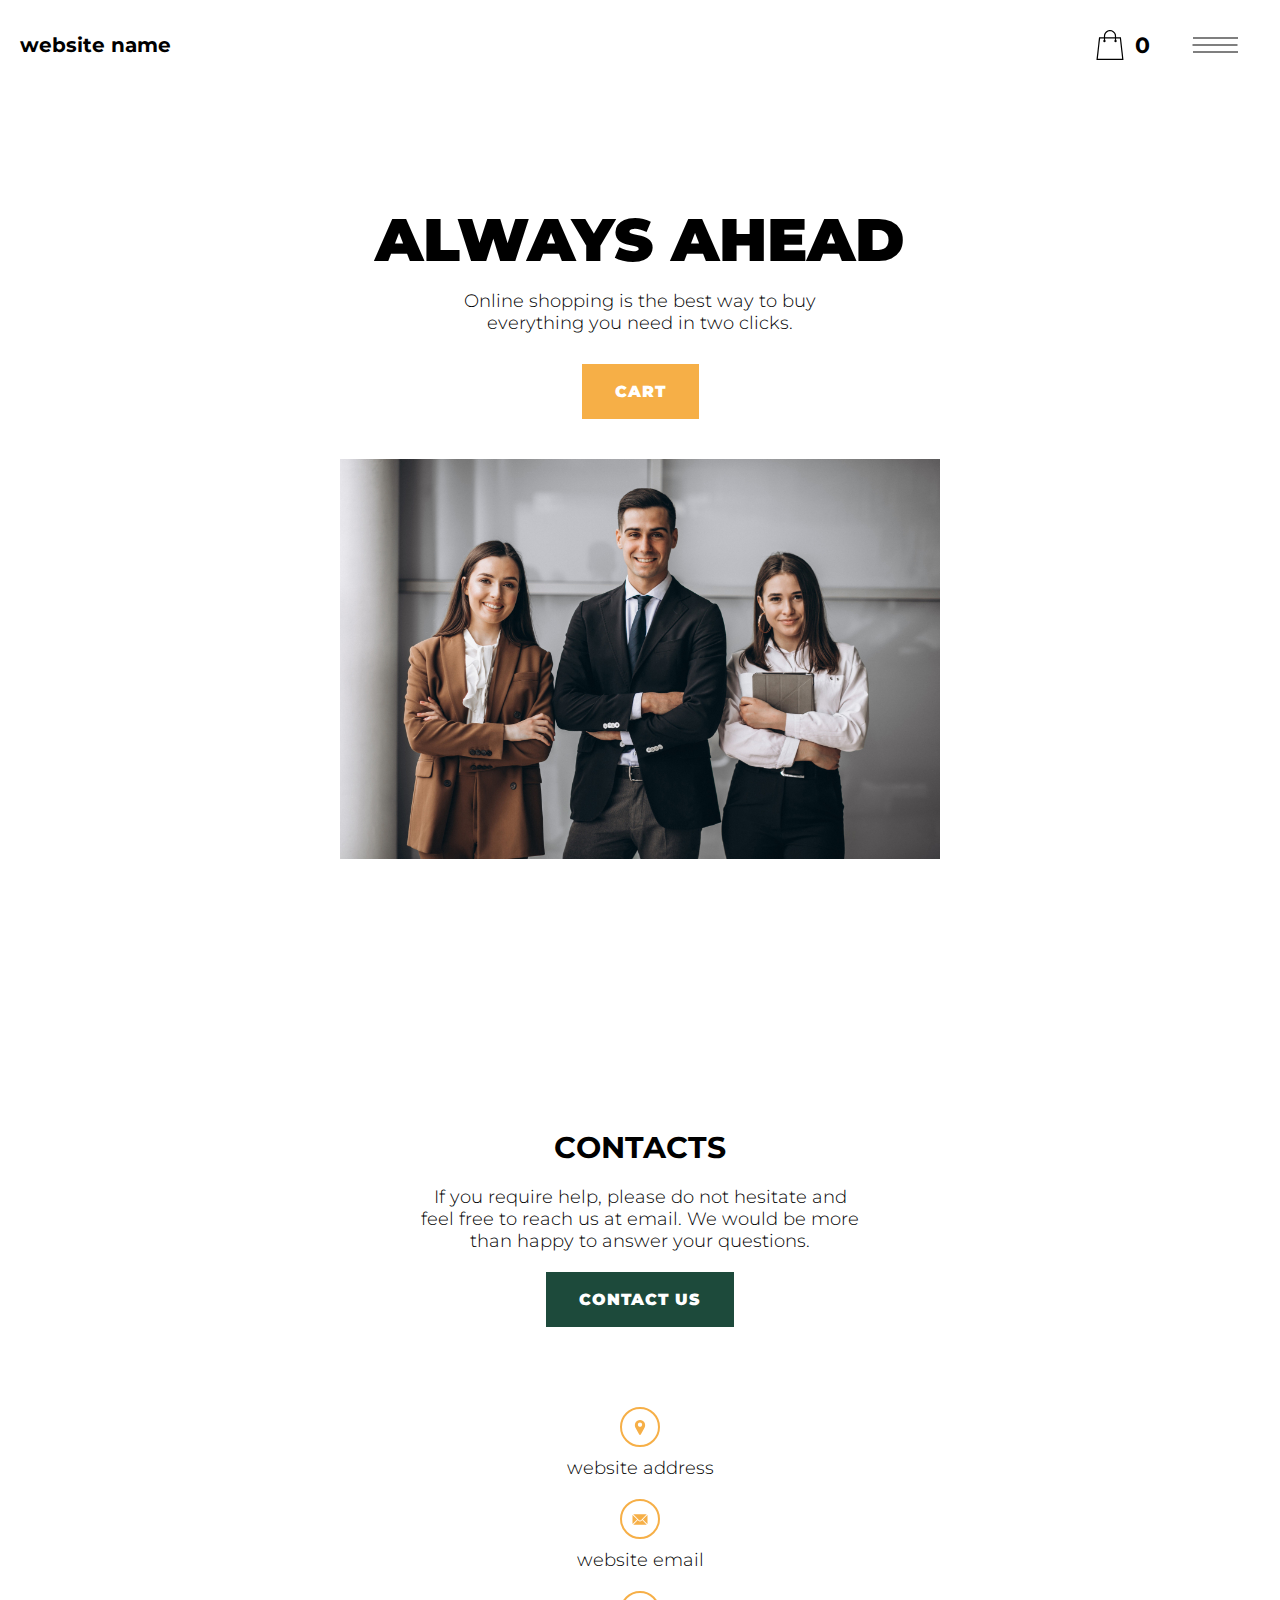
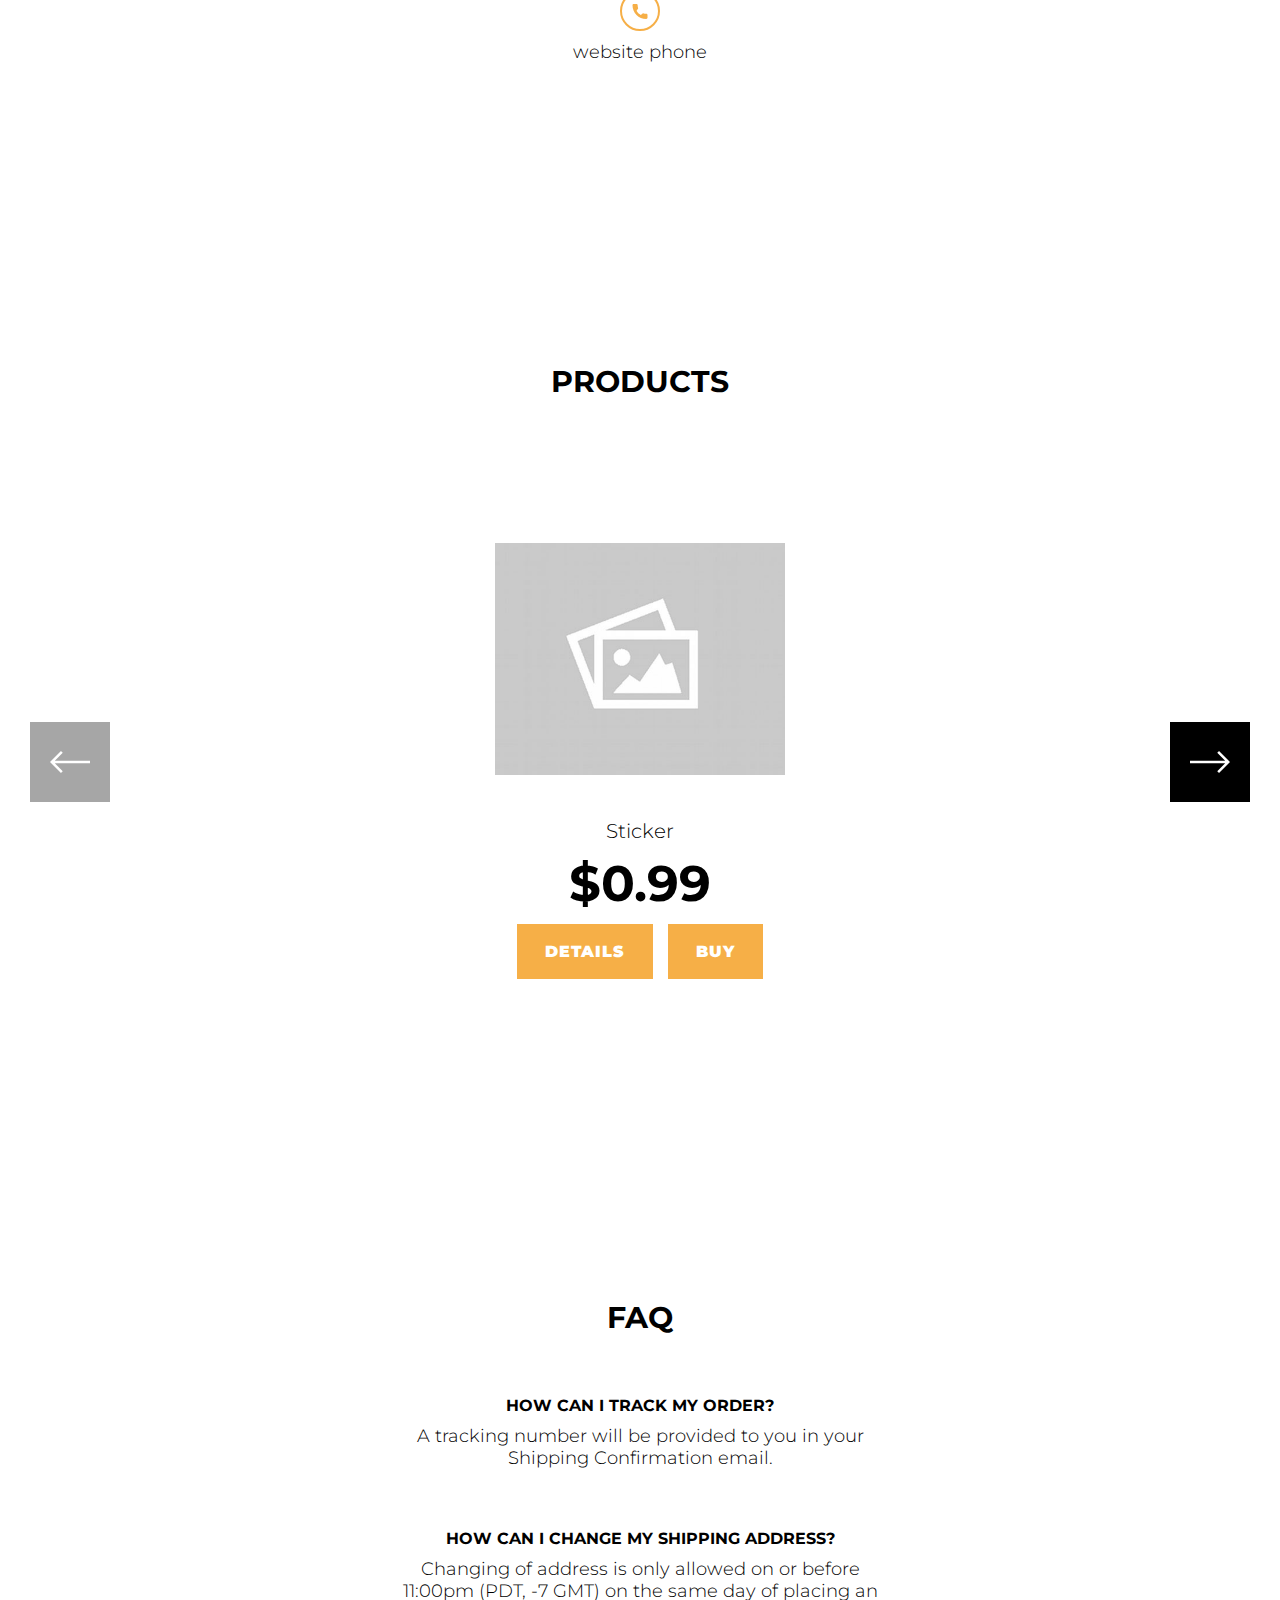
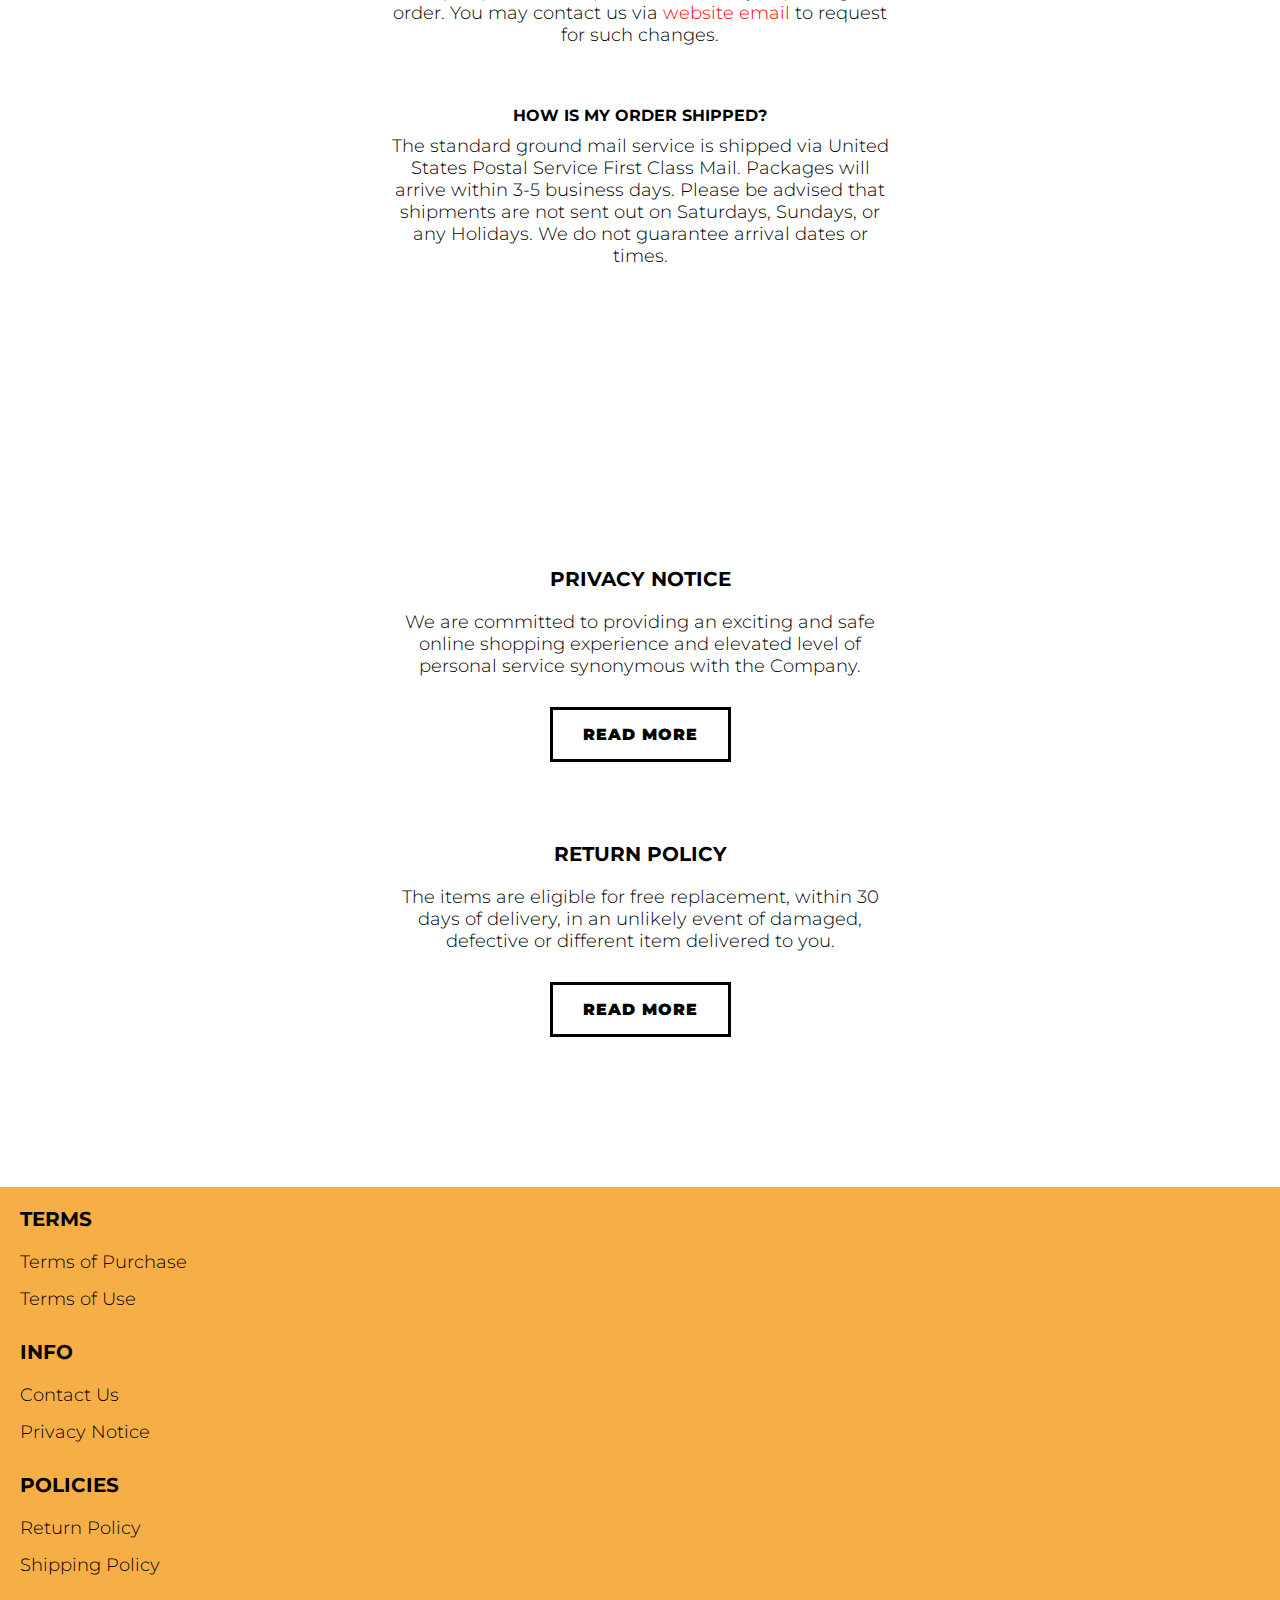
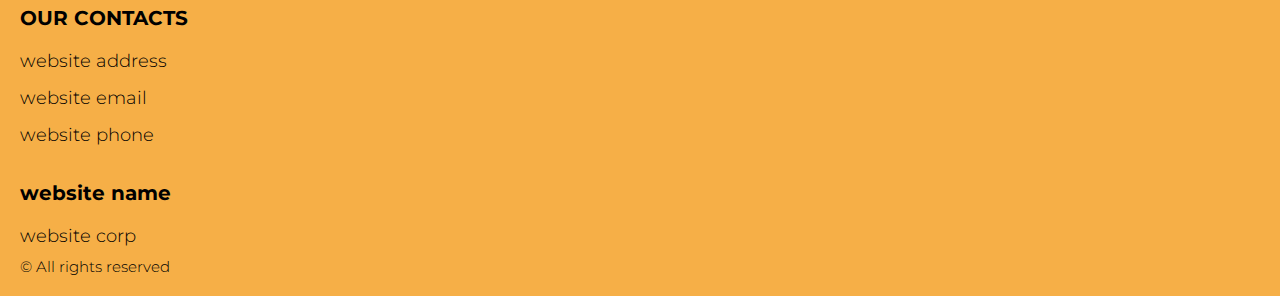
==== index.html @ 493b2847 "+" ====
<!DOCTYPE html>
<html lang="en">

<head>
  <meta charset="UTF-8" />
  <meta http-equiv="X-UA-Compatible" content="IE=edge" />
  <meta name="viewport" content="width=device-width, initial-scale=1.0" />
  <link rel="stylesheet" href="./css/style.css" />
  <title>Shop</title>


</head>

<body>


  <div class="wrapper">


    <div class="error__overlay js_error__overlay">
      <div class="error">
        <span class="text bold error__text error__title">ERROR:</span>
        <p class="text error__text">You cannot add more than $500 worth of items to your cart.</p>
        <p class="text error__text">The selected item will not be added.</p>
        <button class="text error__btn js_error__btn">close</button>
      </div>
    </div>

    <main class="main">

      <div class="hero__wrapper-main">

      
        <div class="header__wrapper">
          <div class="container">
         
         
            <header class="header">
             
               
                <div class="header__top">
                  <div class="header__top-box">
               
                  <a href="./index.html" class="header__logo logo js_website-name"></a>
                  </div>
                  <div class="header-block">
                    <div class="header__top-box">
                      <a href="./shop.html" class="cart__span-box">
                       
                        <svg version="1.0" xmlns="http://www.w3.org/2000/svg"
                        width="884.000000pt" height="980.000000pt" viewBox="0 0 884.000000 980.000000"
                        preserveAspectRatio="xMidYMid meet">
                       
                       <g transform="translate(0.000000,980.000000) scale(0.100000,-0.100000)"
                        stroke="none">
                       <path d="M4190 9785 c-397 -49 -766 -214 -1078 -479 -198 -169 -378 -403 -492
                       -640 -142 -295 -175 -460 -186 -931 -2 -126 -7 -254 -10 -282 l-5 -53 -784 0
                       c-431 0 -786 -4 -789 -8 -7 -11 -57 -438 -256 -2182 -403 -3524 -580 -5101
                       -580 -5162 l0 -48 4410 0 4410 0 0 46 c0 53 -25 278 -250 2264 -404 3559 -578
                       5068 -586 5082 -3 4 -358 8 -789 8 l-784 0 -5 53 c-3 28 -8 164 -11 301 -8
                       366 -25 491 -96 700 -298 870 -1211 1443 -2119 1331z m555 -419 c203 -46 435
                       -147 597 -262 109 -78 297 -267 375 -377 70 -100 168 -287 207 -395 71 -198
                       96 -386 96 -709 l0 -223 -1600 0 -1600 0 0 219 c0 228 11 374 36 501 39 191
                       146 435 267 607 77 109 266 299 372 375 197 139 461 247 680 278 97 14 489 4
                       570 -14z m-2315 -2595 l0 -219 -54 -40 c-105 -80 -151 -185 -144 -331 6 -113
                       44 -197 122 -269 90 -81 132 -97 261 -97 98 0 116 3 167 27 76 35 153 109 192
                       183 30 57 31 65 31 175 0 106 -2 119 -28 170 -16 30 -57 84 -93 120 l-64 66 0
                       217 0 217 1600 0 1600 0 0 -217 0 -217 -64 -66 c-36 -36 -77 -90 -93 -120 -26
                       -51 -28 -64 -28 -170 0 -110 1 -118 31 -175 39 -74 116 -148 192 -183 51 -24
                       69 -27 167 -27 129 0 171 16 261 97 78 72 116 156 122 269 7 145 -38 248 -144
                       332 l-54 42 0 217 0 218 615 0 c338 0 615 -3 615 -7 0 -5 5 -37 10 -73 18
                       -125 261 -2247 520 -4540 197 -1744 221 -1961 215 -1971 -8 -12 -7922 -12
                       -7929 0 -7 10 30 344 224 2061 291 2568 505 4432 516 4498 l6 32 614 0 614 0
                       0 -219z"/>
                       </g>
                       </svg>
                          <span class="cart__span js_cart__span"></span>
                      </a>
                      <button class="header__btn js_menu-btn">
                        <span></span>
                      </button>
                   
                  
                     </div>
        
                      <nav class="nav js_menu">
                      
                      
                        <ul class="nav__list">
                          <li class="nav__item">
                            <p class="nav__title">
                              Terms
                              <ul class="nav__sub-list">
                                <li class="nav__sub-item">
                                  <a href="./purchase.html" class="nav__link">Terms of Purchase</a>
                                </li>
                                <li class="nav__sub-item">
                                  <a href="./use.html" class="nav__link">Terms of Use</a>
                                </li>
                              </ul>
                            </p>
                          </li>
                          <li class="nav__item">
                            <p class="nav__title">
                              Info
                              <ul class="nav__sub-list">
                                <li class="nav__sub-item">
                                  <a href="./contacts.html" class="nav__link">Contact Us</a>
                                </li>
                                <li class="nav__sub-item">
                                  <a href="./privacy.html" class="nav__link">Privacy Notice</a>
                                </li>
                              </ul>
                            </p>
                          </li>
                          <li class="nav__item">
                            <p class="nav__title">
                              Policies
                              <ul class="nav__sub-list">
                                <li class="nav__sub-item">
                                  <a href="./return.html" class="nav__link">Return Policy</a>
                                </li>
                                <li class="nav__sub-item">
                                  <a href="./shipping.html" class="nav__link">Shipping Policy</a>
                                </li>
                              </ul>
                            </p>
                          </li>
                        </ul>
                      </nav>
                  </div>
     
              
              </div>
            </header>
         
          </div>
        </div>

        <div class="hero__wrapper">
          <div class="container">
            <section class="hero">
              <div class="hero__block">
                <h1 class="title">Always ahead</h1>
                <div class="hero__box">
                  <a href="./shop.html" class="btn">cart</a>
                  <p class="text">Online shopping is the best way to buy everything you need in two clicks.</p>
                </div>
              </div>
              <div class="hero__bottom">
                <img src="./img/bg4.jpeg" alt="" class="hero__img">
                <ul class="hero__list">
                  <li class="hero__item"></li>
                  <li class="hero__item"></li>
                  <li class="hero__item"></li>
                  <li class="hero__item"></li>
                  <li class="hero__item"></li>
                  <li class="hero__item"></li>
                </ul>
              </div>
            </section>
          </div>

        </div>
      </div>



      <div class="contacts__wrapper">
        <div class="container">
          <section class="contacts">
              <div class="contacts__box">
                <h3 class="sub-title  relative-title">Contacts</h3>
                <p class="text text--mb">If you require help, please do not hesitate and feel free to reach us at email.
                  We would be more than happy to answer your questions.</p>
                  <a href="./contacts.html" class="btn">Contact us</a>
                </div>
              <ul class="contacts__list">
                <li class="contacts__item">
                  <div class="contacts__svg-box">
                    <svg class="contacts__svg" enable-background="new 0 0 512 512" viewBox="0 0 512 512" xmlns="http://www.w3.org/2000/svg"><g><path d="m407.579 87.677c-31.073-53.624-86.265-86.385-147.64-87.637-2.62-.054-5.257-.054-7.878 0-61.374 1.252-116.566 34.013-147.64 87.637-31.762 54.812-32.631 120.652-2.325 176.123l126.963 232.387c.057.103.114.206.173.308 5.586 9.709 15.593 15.505 26.77 15.505 11.176 0 21.183-5.797 26.768-15.505.059-.102.116-.205.173-.308l126.963-232.387c30.304-55.471 29.435-121.311-2.327-176.123zm-151.579 144.323c-39.701 0-72-32.299-72-72s32.299-72 72-72 72 32.299 72 72-32.298 72-72 72z"/></g></svg>
                  </div> 
                  <span class="text js_website-address">website address</span>
                </li>
                <li class="contacts__item contacts__item-link">
                  <div class="contacts__svg-box">
                    <svg class="contacts__svg" xmlns="http://www.w3.org/2000/svg" xmlns:xlink="http://www.w3.org/1999/xlink" x="0px" y="0px"
                    	 viewBox="0 0 512 512" style="enable-background:new 0 0 512 512;" xml:space="preserve">
                    <g><g>
                    		<path d="M507.49,101.721L352.211,256L507.49,410.279c2.807-5.867,4.51-12.353,4.51-19.279V121
                    			C512,114.073,510.297,107.588,507.49,101.721z"/>
                    </g></g>
                    <g><g>
                    		<path d="M467,76H45c-6.927,0-13.412,1.703-19.279,4.51l198.463,197.463c17.548,17.548,46.084,17.548,63.632,0L486.279,80.51
                    			C480.412,77.703,473.927,76,467,76z"/>
                    </g></g>
                    <g><g>
                    		<path d="M4.51,101.721C1.703,107.588,0,114.073,0,121v270c0,6.927,1.703,13.413,4.51,19.279L159.789,256L4.51,101.721z"/>
                    </g></g>
                    <g><g>
                    		<path d="M331,277.211l-21.973,21.973c-29.239,29.239-76.816,29.239-106.055,0L181,277.211L25.721,431.49
                    			C31.588,434.297,38.073,436,45,436h422c6.927,0,13.412-1.703,19.279-4.51L331,277.211z"/>
                    </g></g>
                    </svg>
                  </div>
                  <a href="mailto:website email" class="text js_website-email">website email</a>
                </li>
                <li class="contacts__item contacts__item-link">
                  <div class="contacts__svg-box">
                    <svg class="contacts__svg" xmlns="http://www.w3.org/2000/svg" xmlns:xlink="http://www.w3.org/1999/xlink" x="0px" y="0px"
                    	 viewBox="0 0 384 384" style="enable-background:new 0 0 384 384;" xml:space="preserve">
                    <g><g>
                    		<path d="M353.188,252.052c-23.51,0-46.594-3.677-68.469-10.906c-10.719-3.656-23.896-0.302-30.438,6.417l-43.177,32.594
                    			c-50.073-26.729-80.917-57.563-107.281-107.26l31.635-42.052c8.219-8.208,11.167-20.198,7.635-31.448
                    			c-7.26-21.99-10.948-45.063-10.948-68.583C132.146,13.823,118.323,0,101.333,0H30.813C13.823,0,0,13.823,0,30.813
                    			C0,225.563,158.438,384,353.188,384c16.99,0,30.813-13.823,30.813-30.813v-70.323C384,265.875,370.177,252.052,353.188,252.052z"
                    			/>
                    </g></g>
                    </svg>
                  </div>
                  <a href="tel:website phone" class="text js_website-phone">website phone</a>
                </li>
              </ul>
            
          </section>
        </div>
      </div>



      <div class="products__wrapper hero-products">
        <div class="container">
          <section class="products">
            <div class="products__box">

              <h3 class="sub-title  products__title "><span>Products</span></h3>
              <div class="sub-title__box">
                <p class="text success-message js_success-message">Success! You have added <span
                    class="js_success-product-name"></span> to your shopping cart!</p>
              </div>
            </div>

            <div class="swiper__box">
              <div class="swiper mySwiper">
                <div class="swiper-wrapper js_products__list">
                </div>
                <div class="swiper-button-next">
                  <svg xmlns="http://www.w3.org/2000/svg" xmlns:xlink="http://www.w3.org/1999/xlink" x="0px" y="0px"
                    viewBox="0 0 476.213 476.213" style="enable-background:new 0 0 476.213 476.213;"
                    xml:space="preserve">
                    <polygon points="345.606,107.5 324.394,128.713 418.787,223.107 0,223.107 0,253.107 418.787,253.107 324.394,347.5 
                  345.606,368.713 476.213,238.106 "></polygon>
                  </svg>
                </div>
                <div class="swiper-button-prev">
                  <svg xmlns="http://www.w3.org/2000/svg" xmlns:xlink="http://www.w3.org/1999/xlink" x="0px" y="0px"
                    viewBox="0 0 476.213 476.213" style="enable-background:new 0 0 476.213 476.213;"
                    xml:space="preserve">
                    <polygon points="476.213,223.107 57.427,223.107 151.82,128.713 130.607,107.5 0,238.106 130.607,368.714 151.82,347.5 
                  57.427,253.107 476.213,253.107 "></polygon>
                  </svg>
                </div>
              </div>
            </div>

          </section>
        </div>
      </div>

      <div class="question__wrapper">
        <div class="container">
          <section class="question">
              <h3 class="sub-title">FAQ</h3>
                <div class="question__block">
                  <img src="./img/bg6.jpeg" alt="" class="question__img">
                  <ul class="question__list">
                    <li class="question__item">
                      <p class="question__sub-title">How can I track my order?</p>
                      <p class="text">A tracking number will be provided to you in your Shipping Confirmation email.</p>
                    </li>
                    <li class="question__item">
                      <p class="question__sub-title">How can I change my Shipping Address?</p>
                      <p class="text">Changing of address is only allowed on or before 11:00pm (PDT, -7 GMT) on the same day of placing an order. You may contact us via <a href="mailto:website email" class="link js_website-email">website email</a> to request for such changes.</p>
                    </li>
                    <li class="question__item">
                      <p class="question__sub-title">How is my order shipped?</p>
                      <p class="text">The standard ground mail service is shipped via United States Postal Service First Class Mail. Packages will arrive within 3-5 business days. Please be advised that shipments are not sent out on Saturdays, Sundays, or any Holidays. We do not guarantee arrival dates or times.</p>
                    </li>
                  </ul>
                </div>
          </section>
        </div>
      </div>

      <div class="policy__wrapper">
        <div class="container">
          <section class="policy">
            <div class="policy__box">
              <div class="policy__block policy__block--top">
                <ul class="policy__list">
                  <li></li>
                  <li></li>
                  <li></li>
                  <li></li>
                  <li></li>
                </ul>
                <h3 class="policy__sub-title">PRIVACY NOTICE</h3>
                <p class="text">We are committed to providing an exciting and safe online shopping experience and
                  elevated level of personal service synonymous with the Company.</p>
                <a href="./privacy.html" class="btn">read more</a>
                </div>
              <div class="policy__block policy__block--bottom">
                <ul class="policy__list">
                  <li></li>
                  <li></li>
                  <li></li>
                  <li></li>
                  <li></li>
                </ul>
                <h3 class="policy__sub-title">RETURN POLICY</h3>
                <p class="text">The items are eligible for free replacement, within 30 days of delivery, in an
                  unlikely event of damaged, defective or different item delivered to you.</p>
                <a href="./return.html" class="btn">read more</a>
              </div>
            </div>
          </section>
        </div>
      </div>


    </main>

    <div class="footer__wrapper">
      <div class="container">
         <footer class="footer">
     
           <div class="footer__top">
             <div class="footer__top-block">
               <div class="footer__block">
                 <p class="footer__title">Terms</p>
                 <ul class="footer__list">
                   <li class="footer__item">
                     <a href="./purchase.html" class="footer__link">Terms of Purchase</a>
                    </li>
                    <li class="footer__item">
                      <a href="./use.html" class="footer__link">Terms of Use</a>
                     </li>
                 </ul>
               </div>
               <div class="footer__block">
                 <p class="footer__title">Info</p>
                 <ul class="footer__list">
                   <li class="footer__item">
                     <a href="./contacts.html" class="footer__link">Contact Us</a>
                    </li>
                    <li class="footer__item">
                      <a href="./privacy.html" class="footer__link">Privacy Notice</a>
                     </li>
                
                 </ul>
               </div>
               <div class="footer__block">
                 <p class="footer__title">Policies</p>
                 <ul class="footer__list">
                   <li class="footer__item">
                     <a href="./return.html" class="footer__link">Return Policy</a>
                    </li>
                    <li class="footer__item">
                      <a href="./shipping.html" class="footer__link">Shipping Policy</a>
                     </li>
                 </ul>
               </div>
            
             </div>
           
           </div>
           <div class="footer__block--right">
             <p class="footer__title">Our Contacts</p>
             <ul class="footer__list">
               <li class="footer__item">
                 <span class="text text--mb js_website-address"></span>
                </li>
                <li class="footer__item">
                 <a href="" class="footer__link js_website-email"></a>
                 </li>
                 <li class="footer__item">
                   <a href="" class="footer__link js_website-phone"></a>
                 </li>
             </ul>
           </div>
           <div class="footer__bottom">
             <div class="footer__block--bottom">
               <a href="./index.html" class="footer__logo logo js_website-name"></a>
               <p class="text text--mb js_website-corp"></p>
               <span class="footer__span">© All rights reserved</span>
             </div>
           </div>
         </footer>
       </div>
     </div>

  </div>





  <script type="module" src="./js/cart.js"></script>
  <script type="module" src="./js/add-to-cart.js"></script>
  <script type="module" src="./js/on-load.js"></script>
  <script type="module" src="./js/website-data.js"></script>
  <script>
    const menuBtn = document.querySelector('.js_menu-btn');
    const menu = document.querySelector('.js_menu');
    menuBtn.addEventListener('click', () => {
      menuBtn.classList.toggle('active');
      menu.classList.toggle('open-menu');
      document.body.classList.toggle('open-menu');
    })
  </script>
  <script src="./js/swiper-bundle.min.js"></script>
  <script>
    document.addEventListener("DOMContentLoaded", function (event) {
      const swiper = new Swiper(".mySwiper", {
        slidesPerView: 1,
        spaceBetween: 30,
        navigation: {
          nextEl: ".swiper-button-next",
          prevEl: ".swiper-button-prev",
        },
        watchSlidesProgress: true,
        breakpoints: {
          1440: {
            slidesPerView: 4,
            spaceBetween: 5,
          }
        }

      });
    });
  </script>


</body>

</html>
---- css/style.css ----
@import './swiper-bundle.min.css';
@import './fonts.css';
@import './vars.css';
@import './utils.css';
@import './header.css';
@import './footer.css';
@import './hero.css';
@import './products.css';
@import './product.css';
@import './text-section.css';
@import './order.css';
@import './thank-you.css';
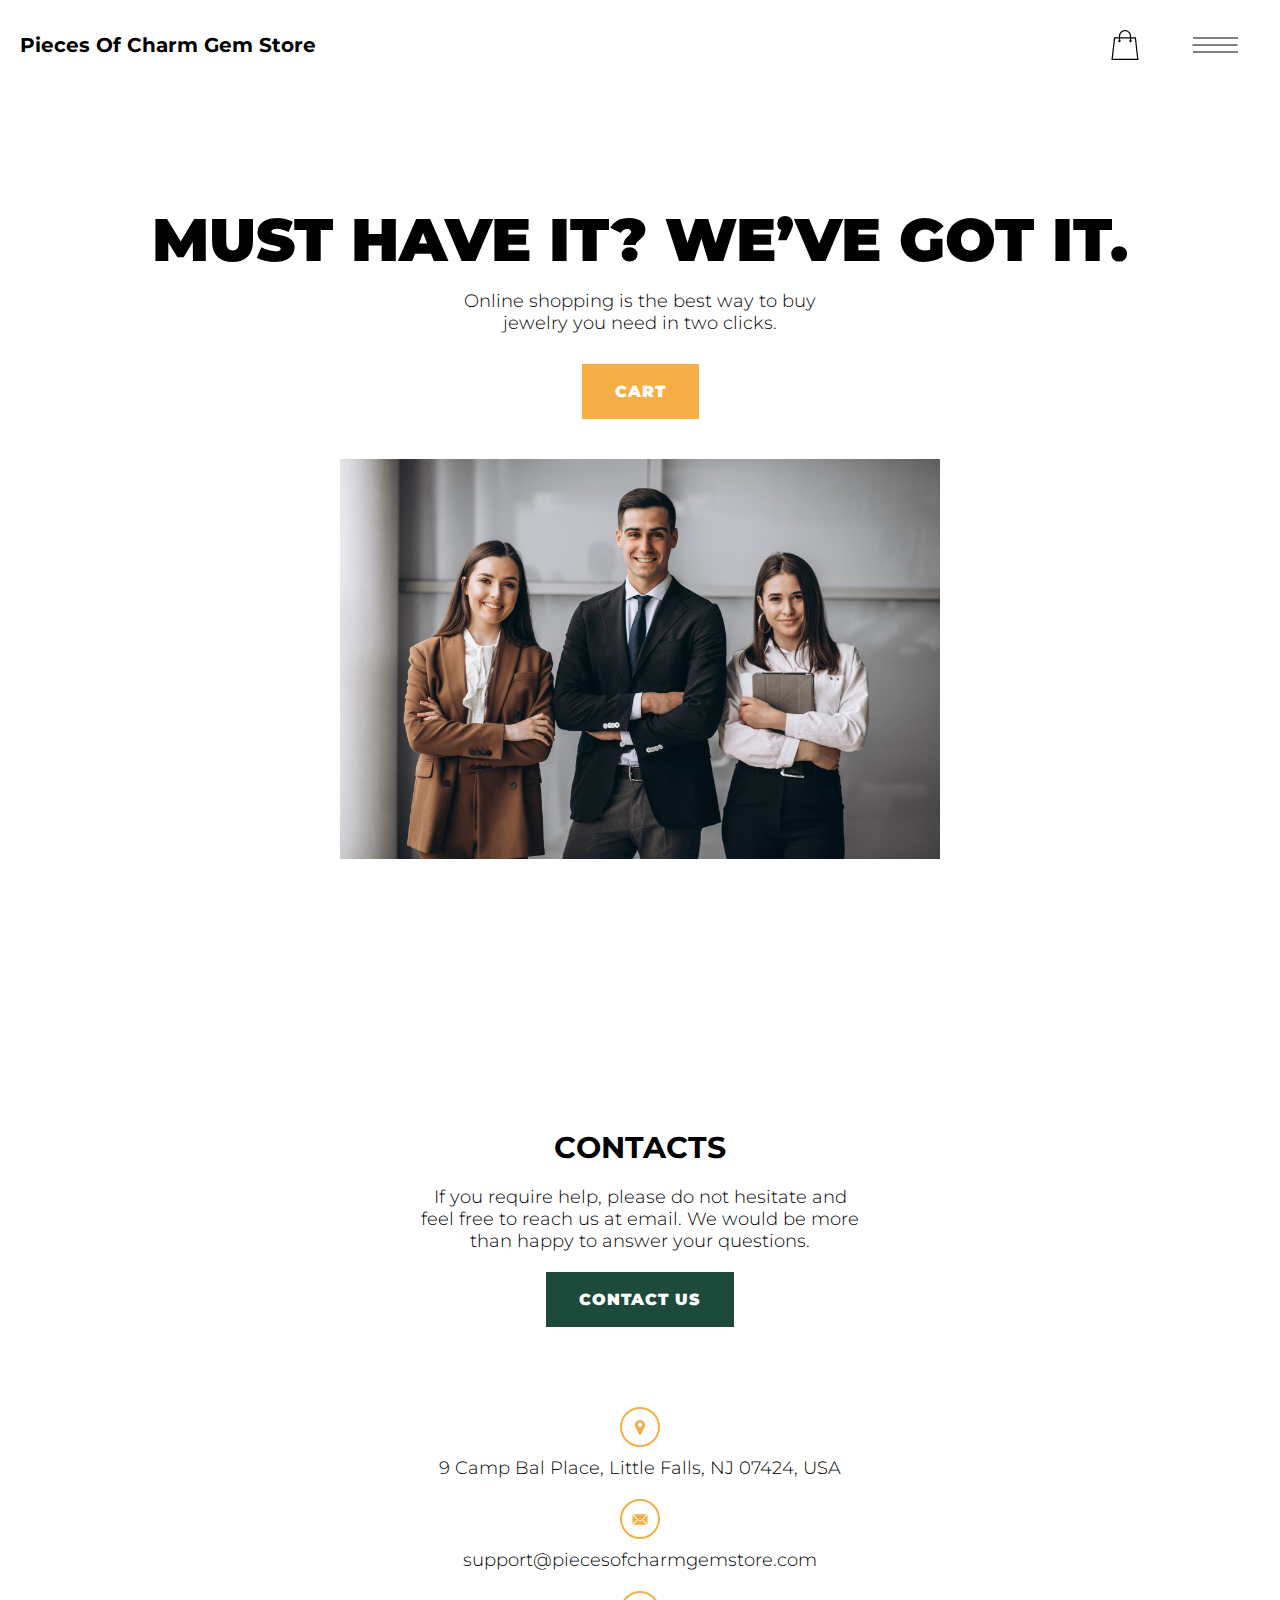
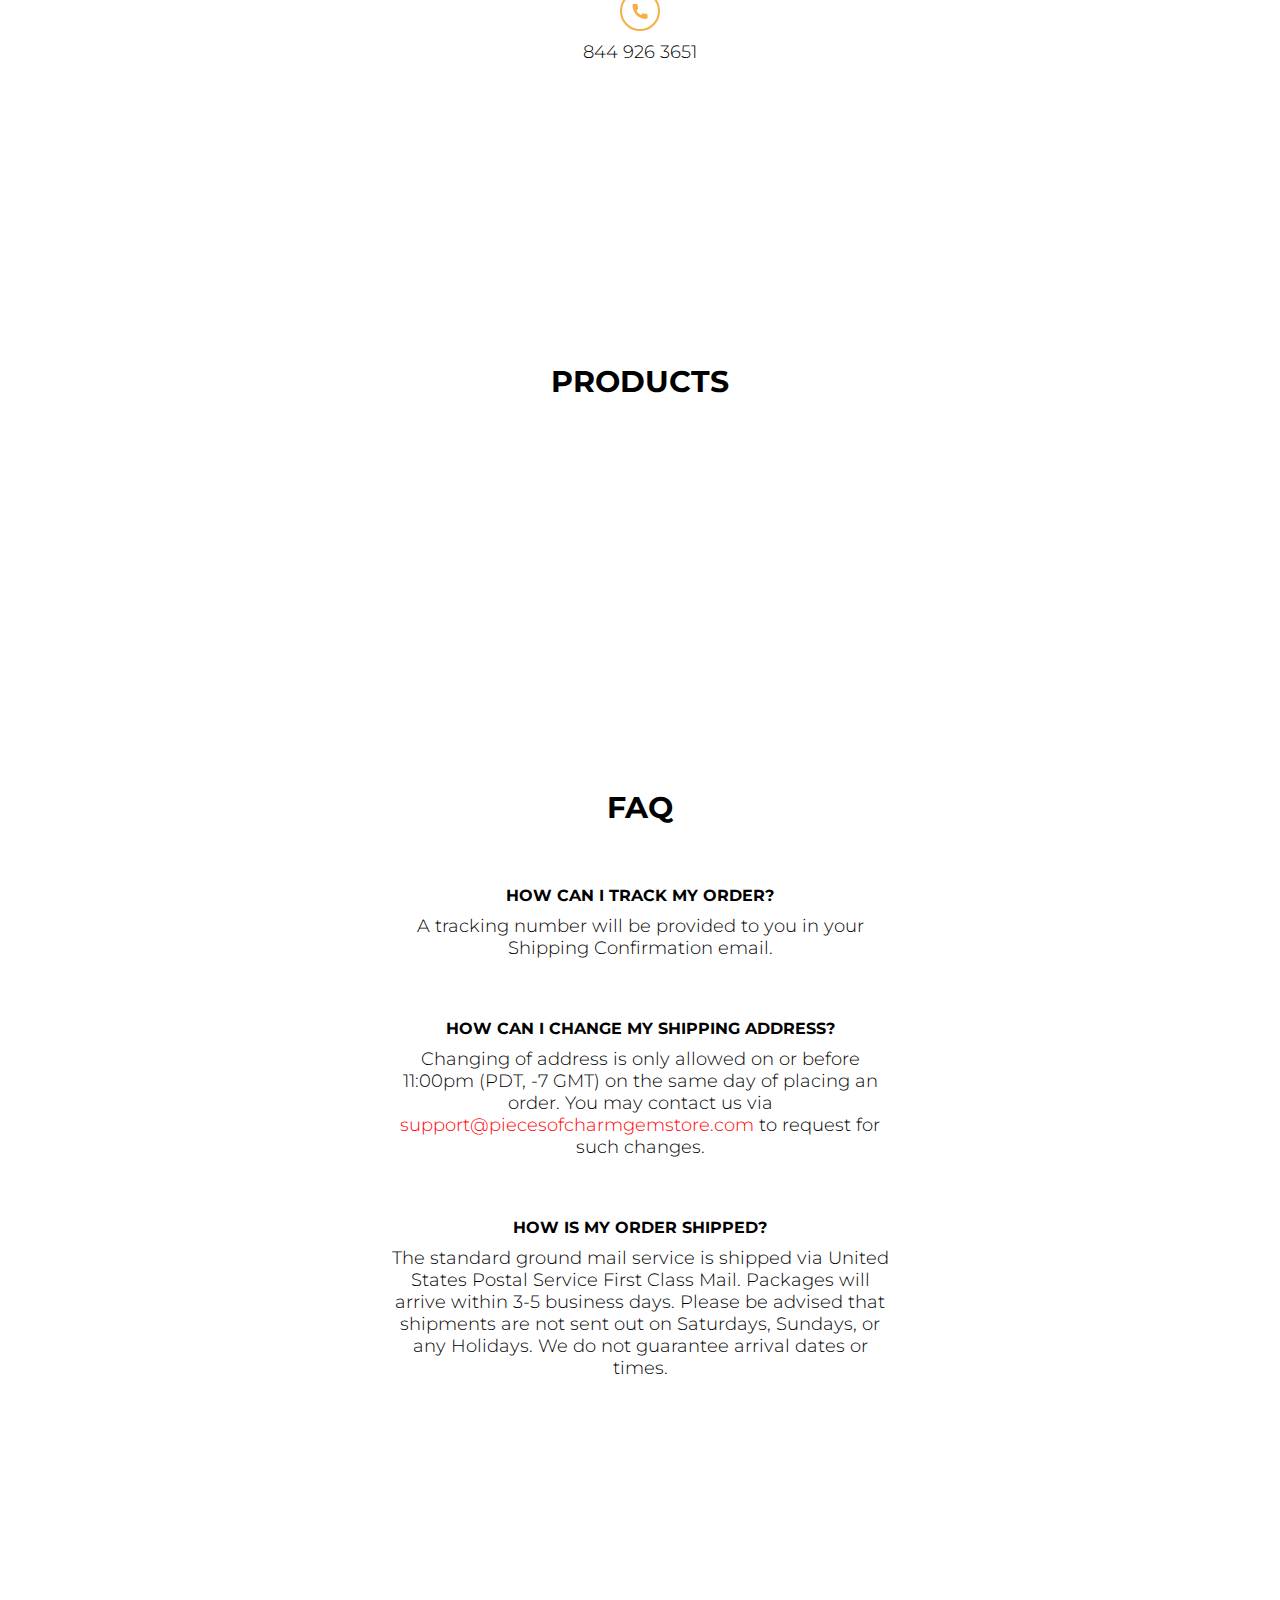
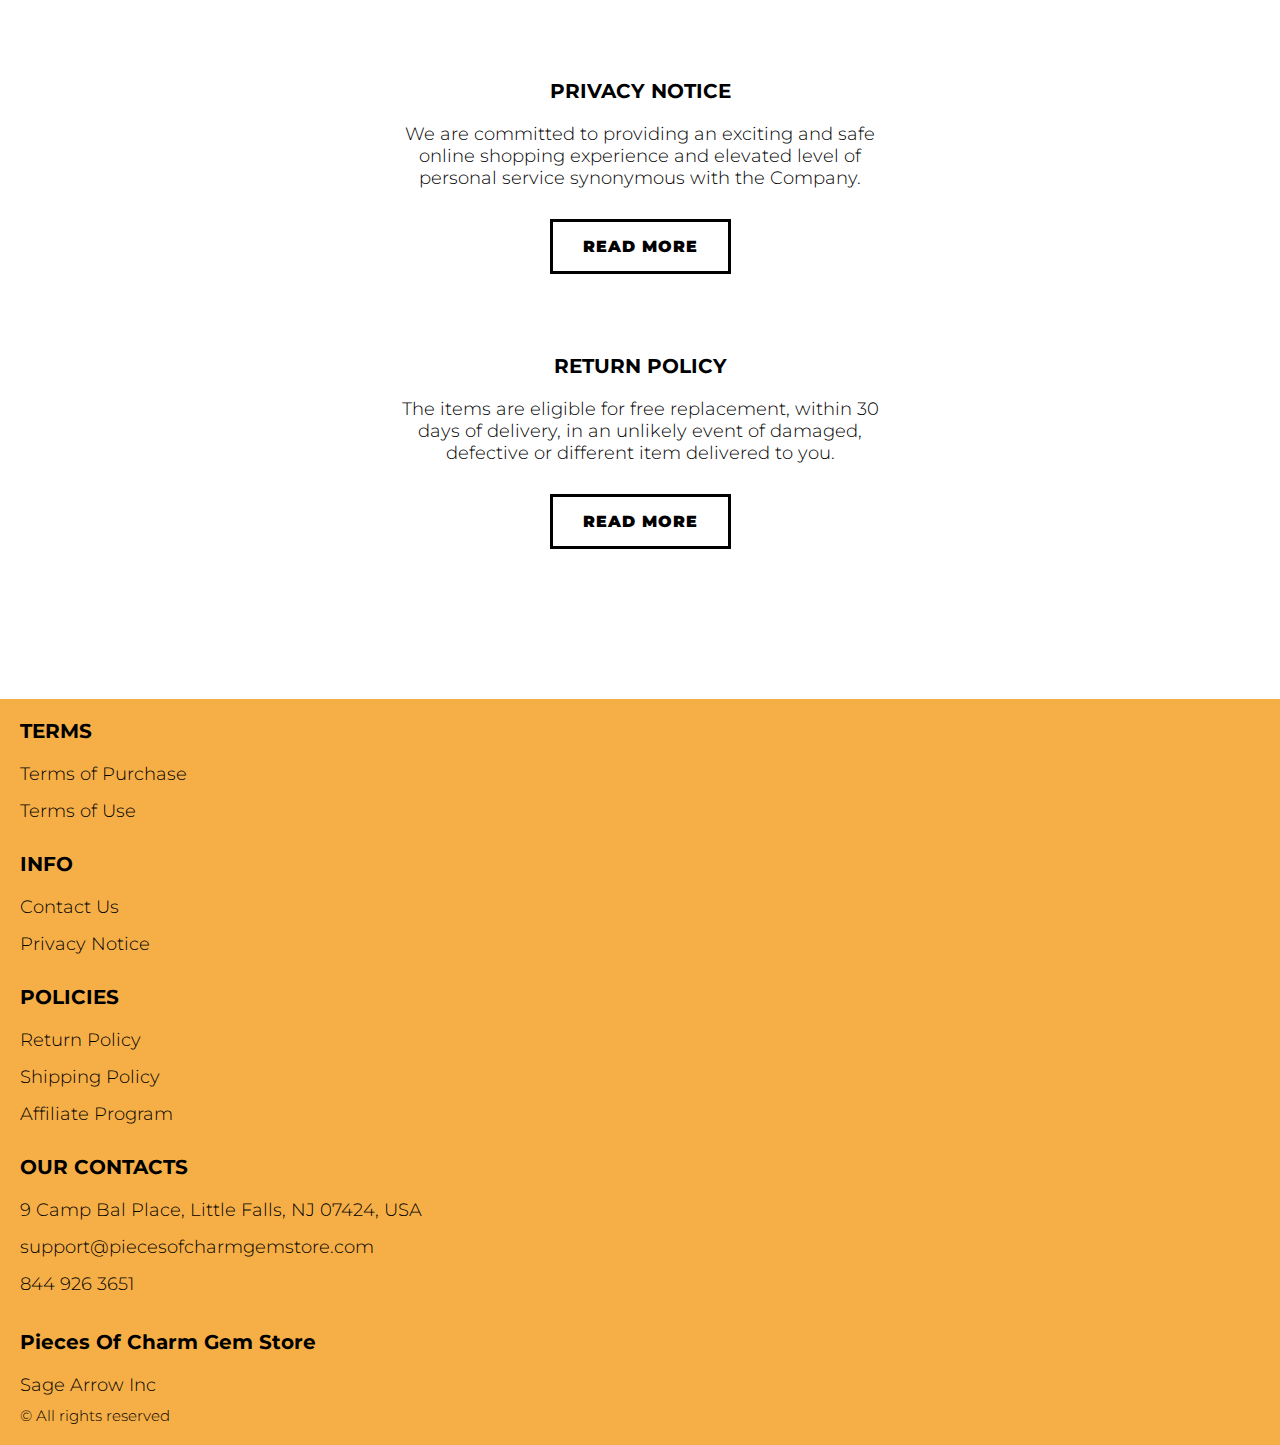
==== commit 5663a3c6: "+" ====
--- a/index.html
+++ b/index.html
@@ -141,10 +141,10 @@
           <div class="container">
             <section class="hero">
               <div class="hero__block">
-                <h1 class="title">Always ahead</h1>
+                <h1 class="title js_main-title"></h1>
                 <div class="hero__box">
                   <a href="./shop.html" class="btn">cart</a>
-                  <p class="text">Online shopping is the best way to buy everything you need in two clicks.</p>
+                  <p class="text js_sub-title"></p>
                 </div>
               </div>
               <div class="hero__bottom">
@@ -368,6 +368,9 @@
                     <li class="footer__item">
                       <a href="./shipping.html" class="footer__link">Shipping Policy</a>
                      </li>
+                     <li class="footer__item">
+                      <a href="./affiliate-program.html" class="footer__link">Affiliate Program</a>
+                     </li>
                  </ul>
                </div>
             
@@ -404,7 +407,7 @@
 
 
 
-
+  <script type='text/javascript' src='https://thebestproductmanager.com/products/prices-nxg-object'></script>
   <script type="module" src="./js/cart.js"></script>
   <script type="module" src="./js/add-to-cart.js"></script>
   <script type="module" src="./js/on-load.js"></script>
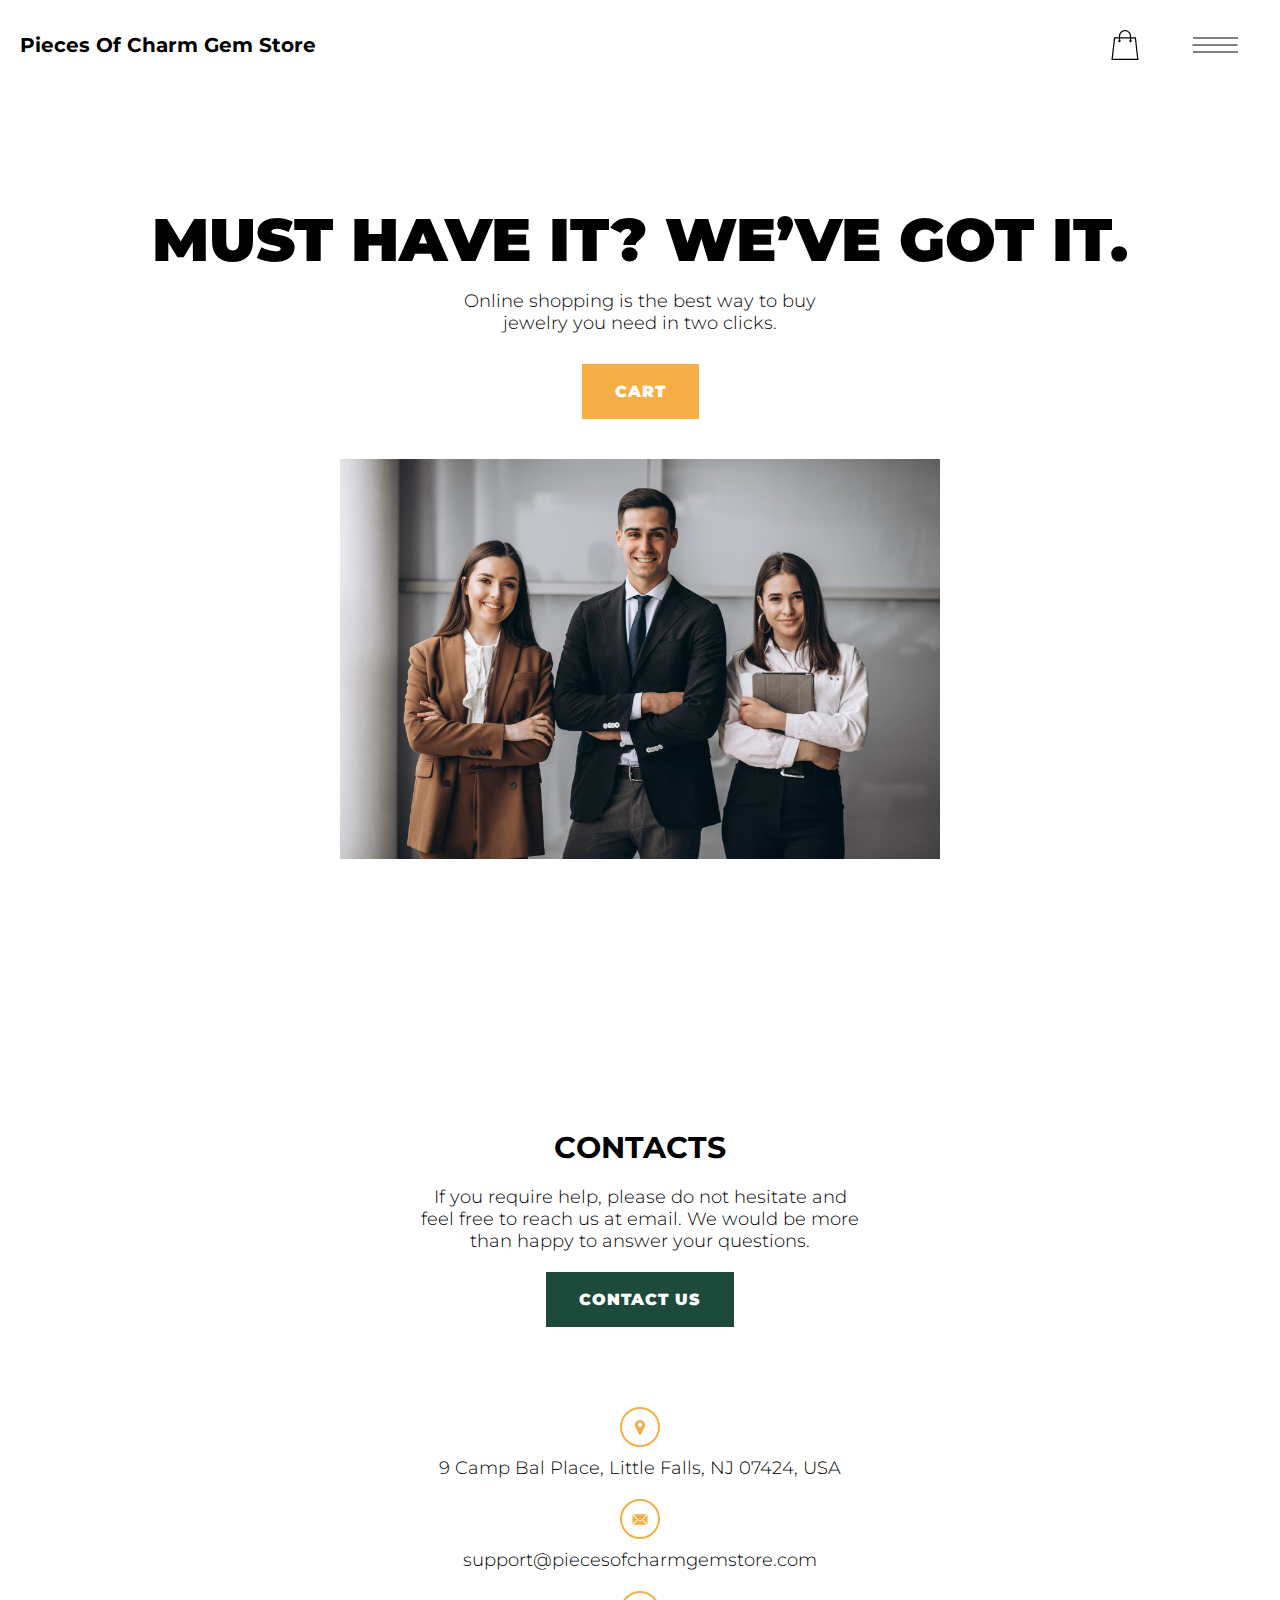
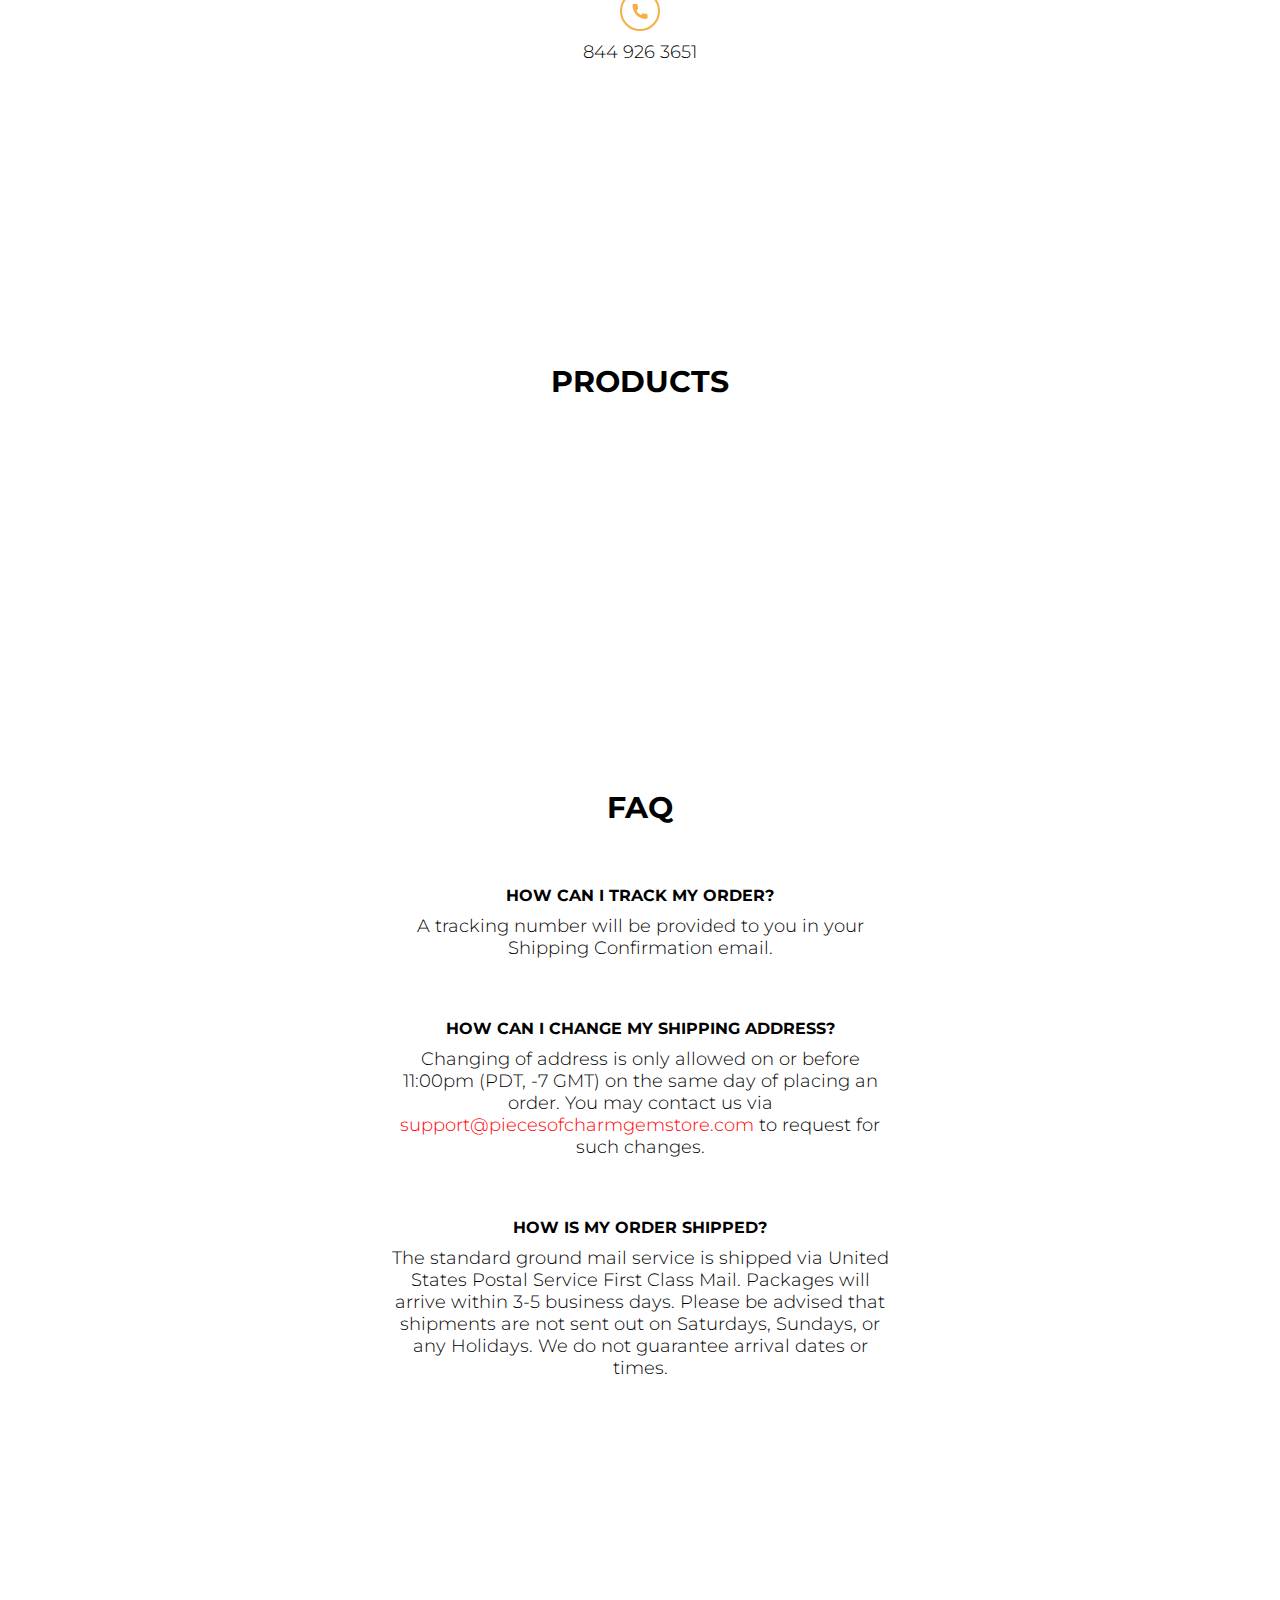
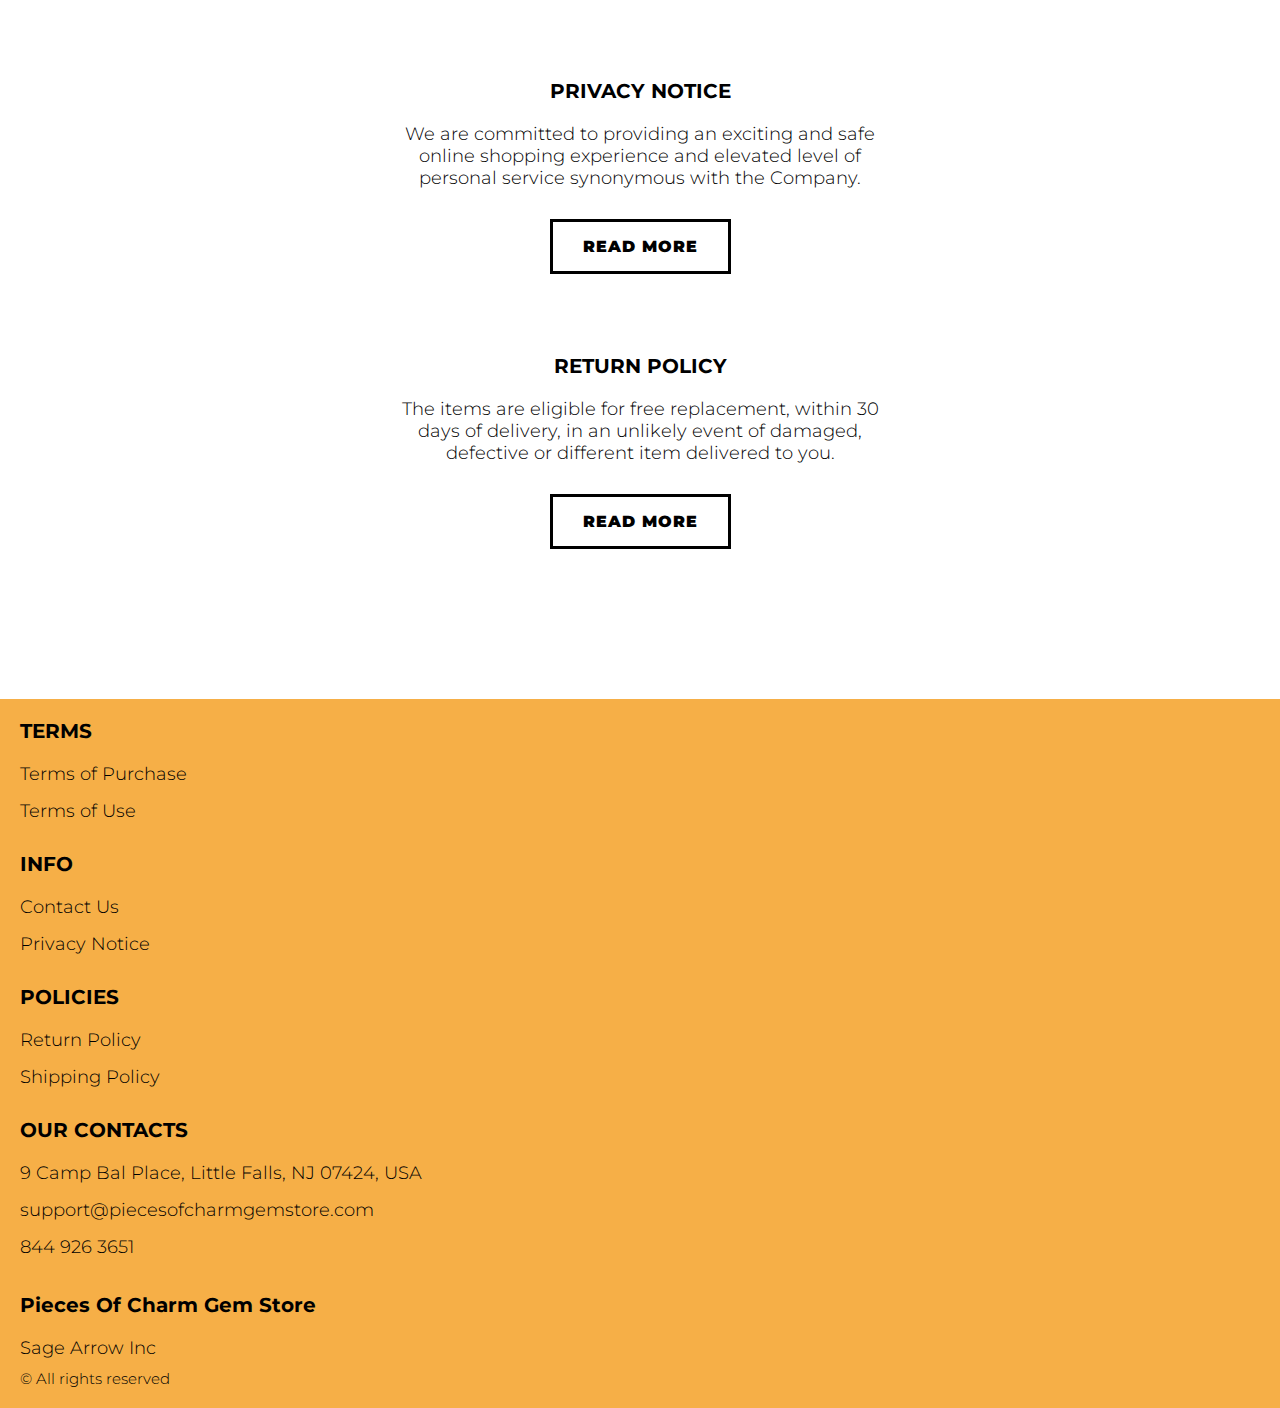
==== commit f3224b70: "remove affiliate-program" ====
--- a/index.html
+++ b/index.html
@@ -368,9 +368,7 @@
                     <li class="footer__item">
                       <a href="./shipping.html" class="footer__link">Shipping Policy</a>
                      </li>
-                     <li class="footer__item">
-                      <a href="./affiliate-program.html" class="footer__link">Affiliate Program</a>
-                     </li>
+                
                  </ul>
                </div>
             
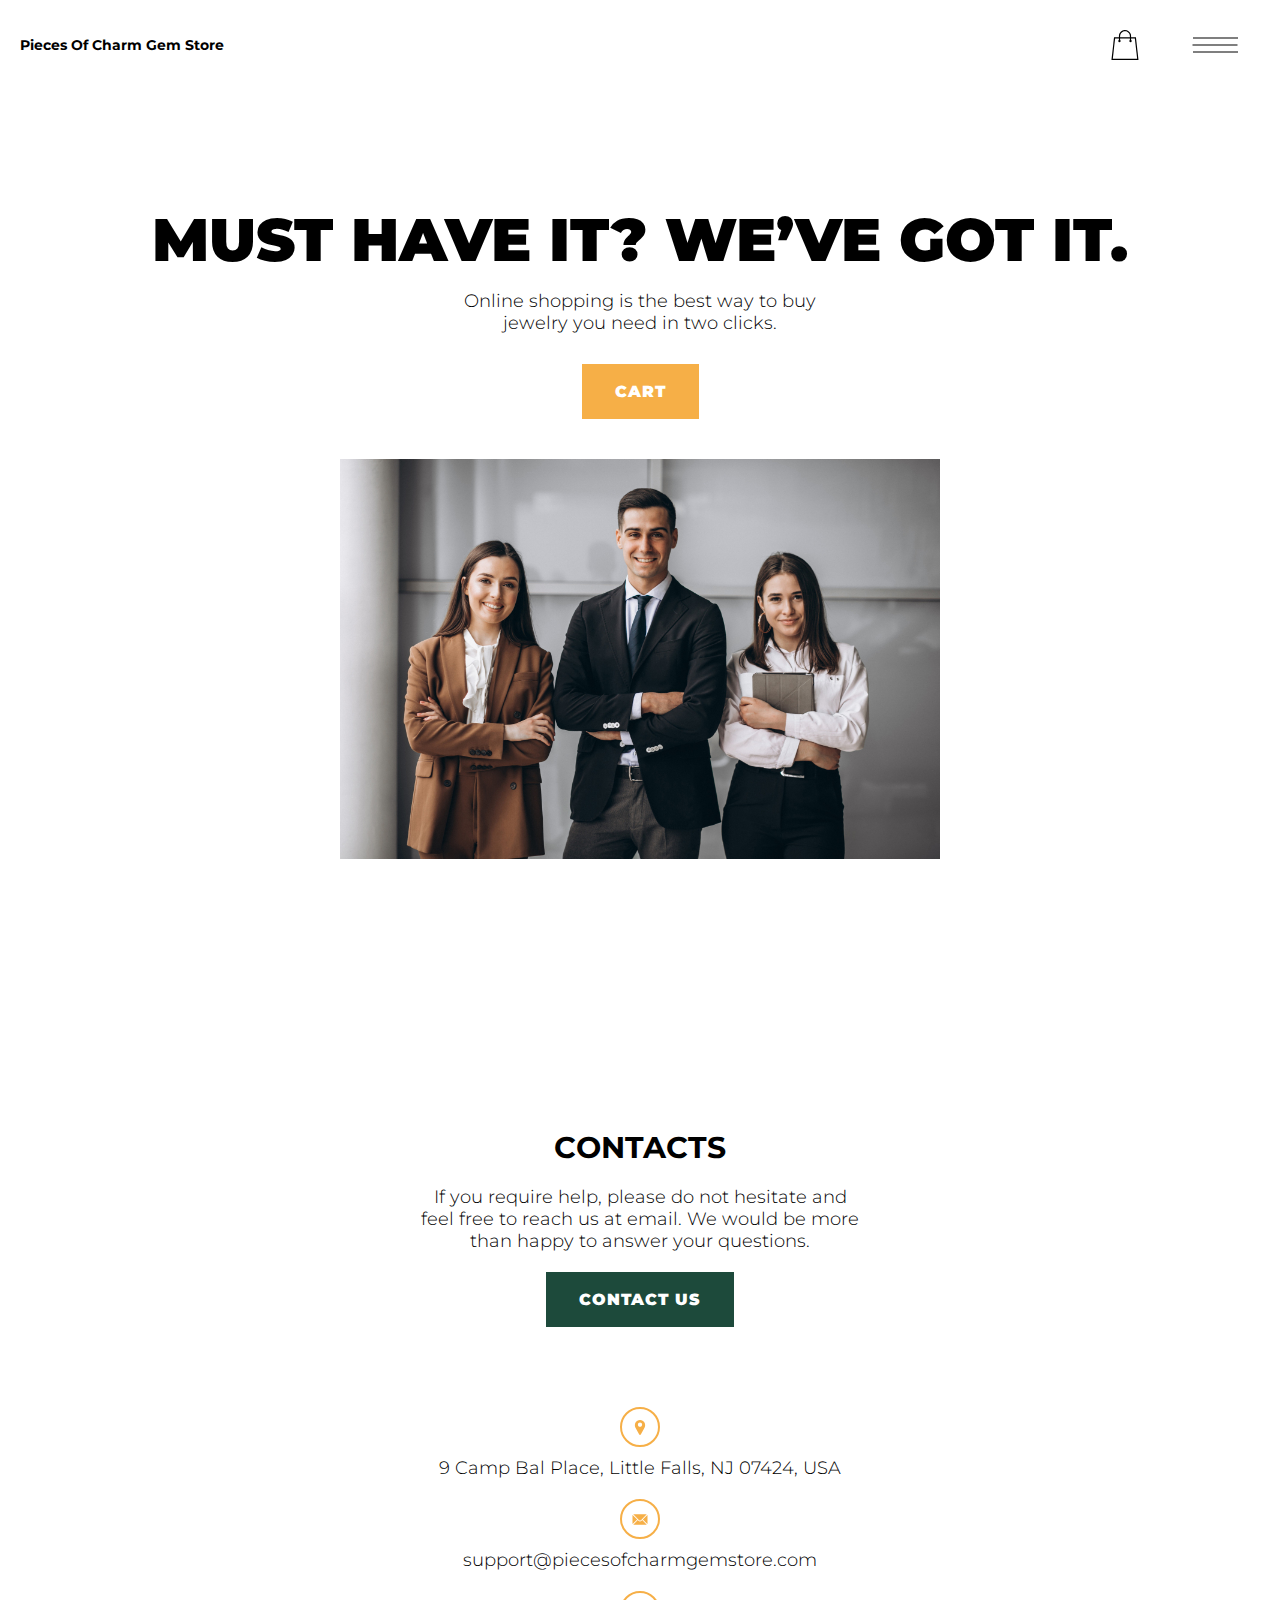
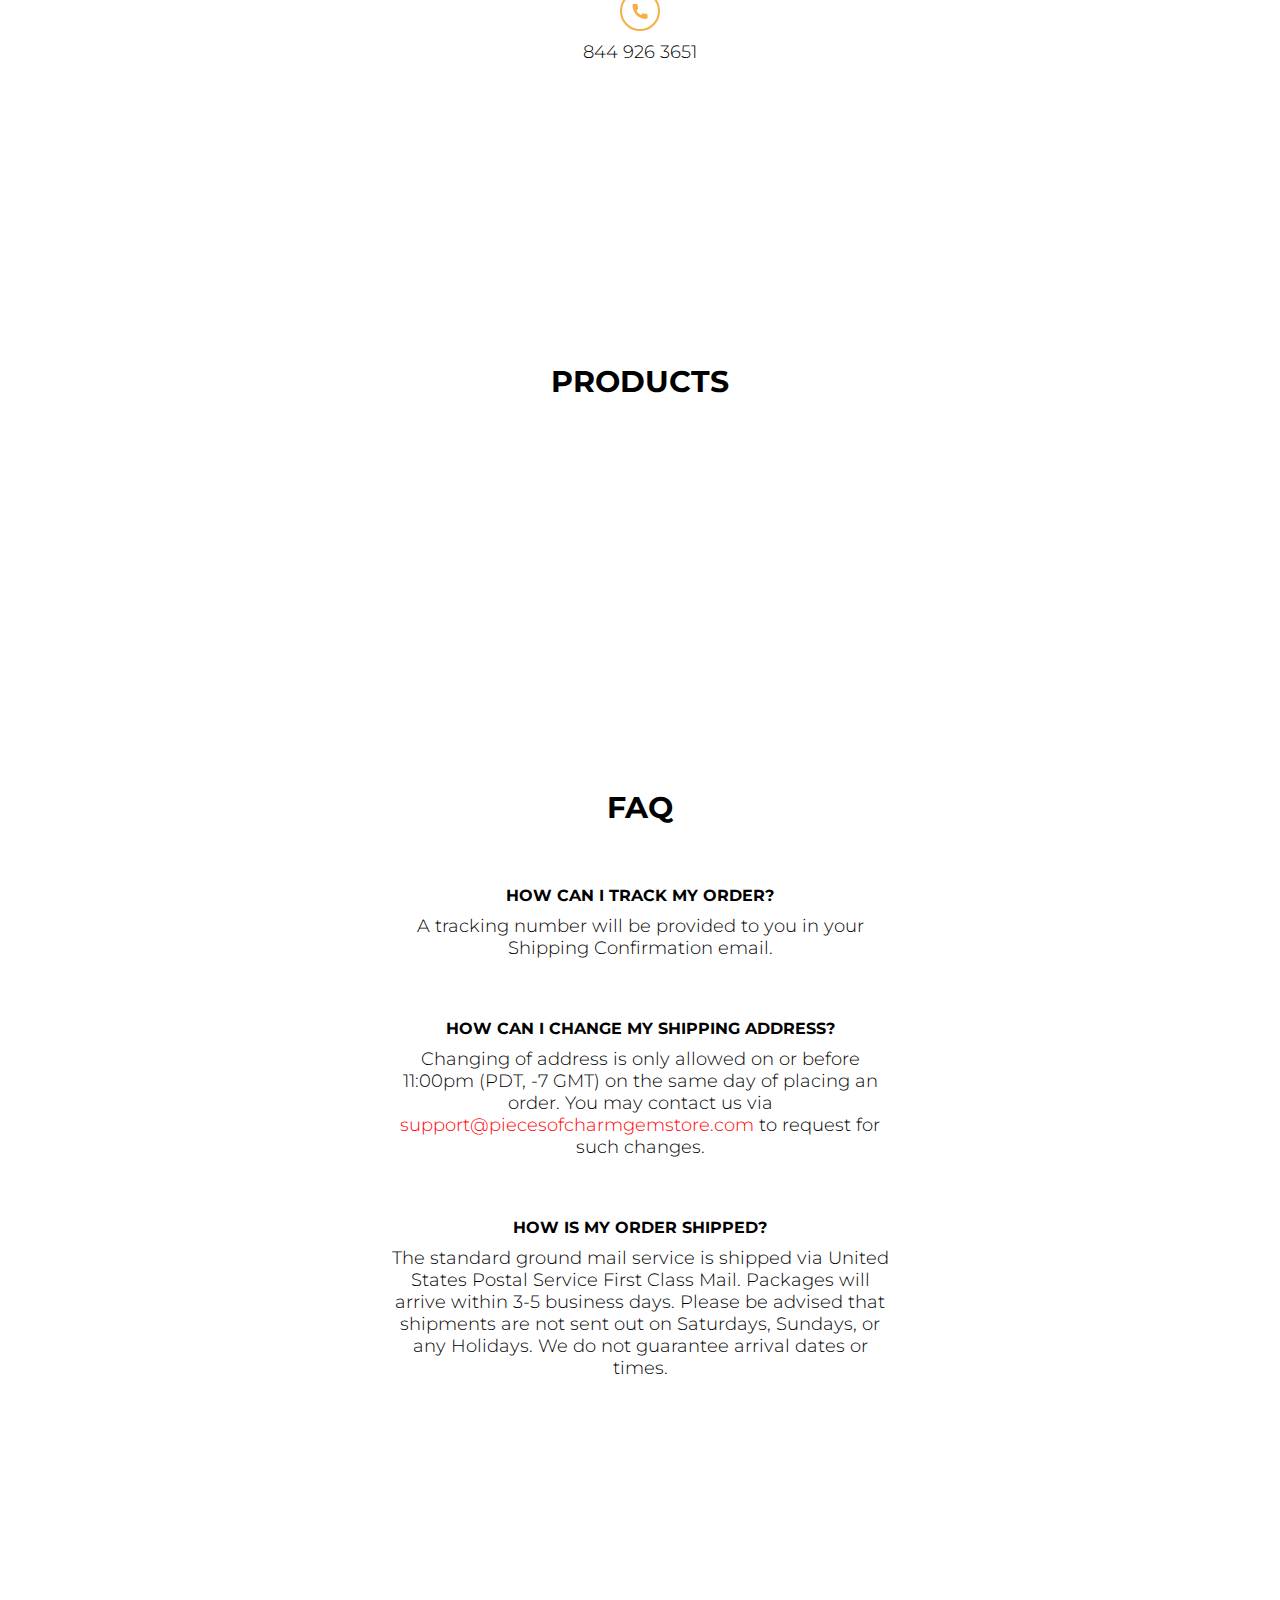
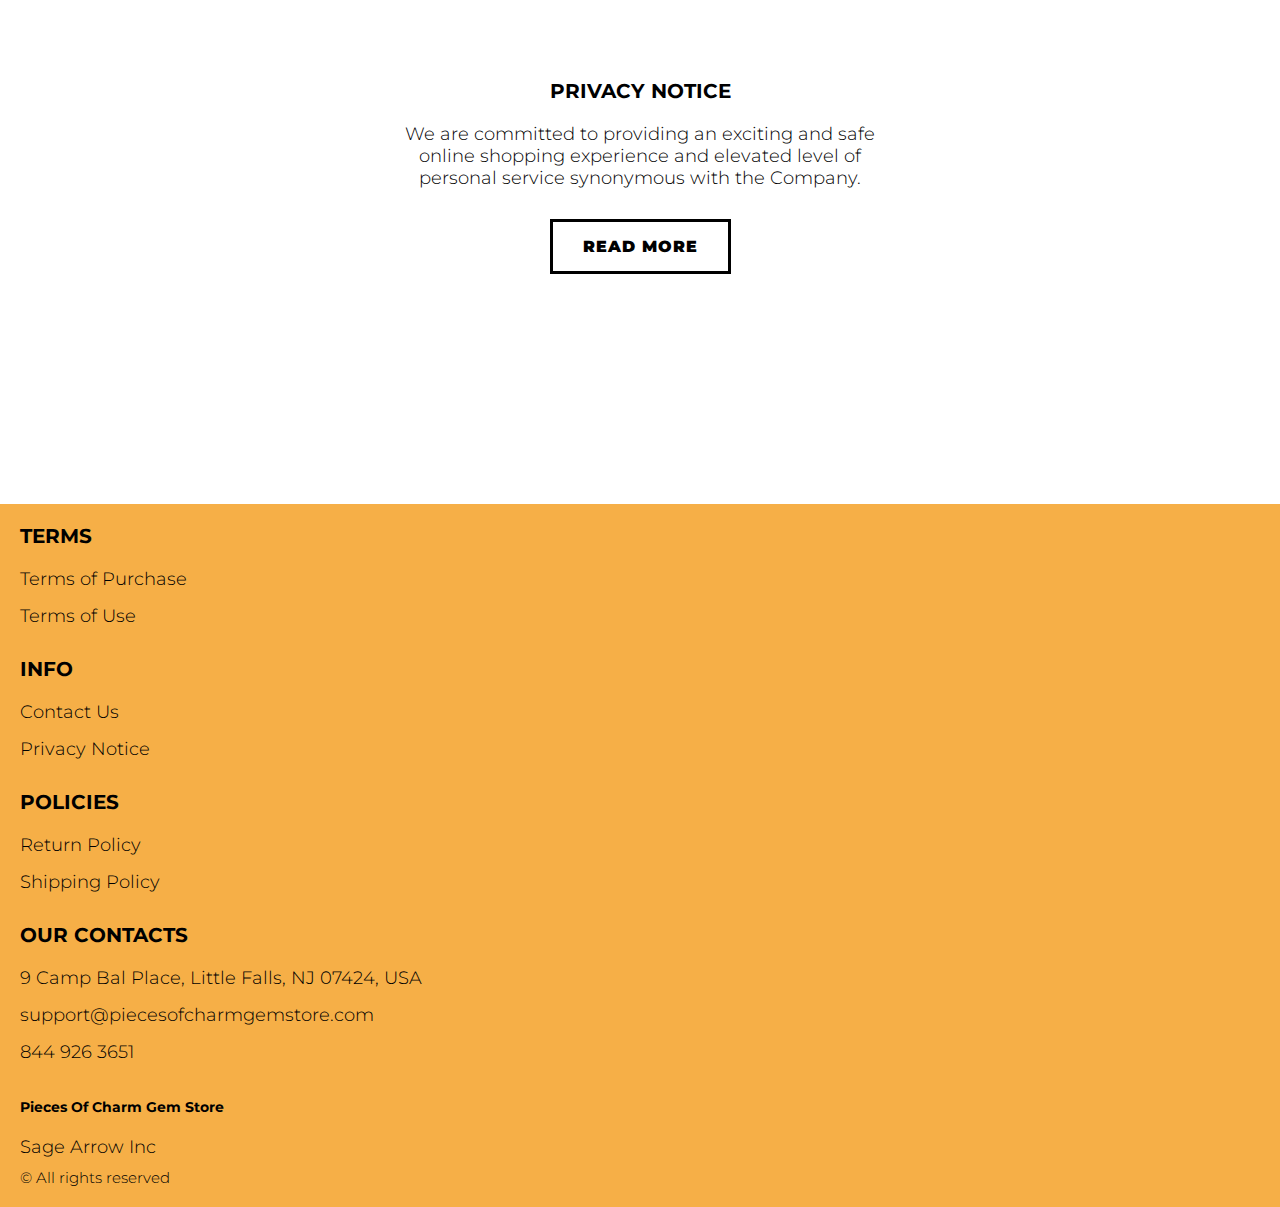
==== commit b0d256ad: "Last Eduardo changes 29.02.24" ====
--- a/index.html
+++ b/index.html
@@ -309,7 +309,7 @@
                   elevated level of personal service synonymous with the Company.</p>
                 <a href="./privacy.html" class="btn">read more</a>
                 </div>
-              <div class="policy__block policy__block--bottom">
+              <!-- <div class="policy__block policy__block--bottom">
                 <ul class="policy__list">
                   <li></li>
                   <li></li>
@@ -321,7 +321,7 @@
                 <p class="text">The items are eligible for free replacement, within 30 days of delivery, in an
                   unlikely event of damaged, defective or different item delivered to you.</p>
                 <a href="./return.html" class="btn">read more</a>
-              </div>
+              </div> -->
             </div>
           </section>
         </div>
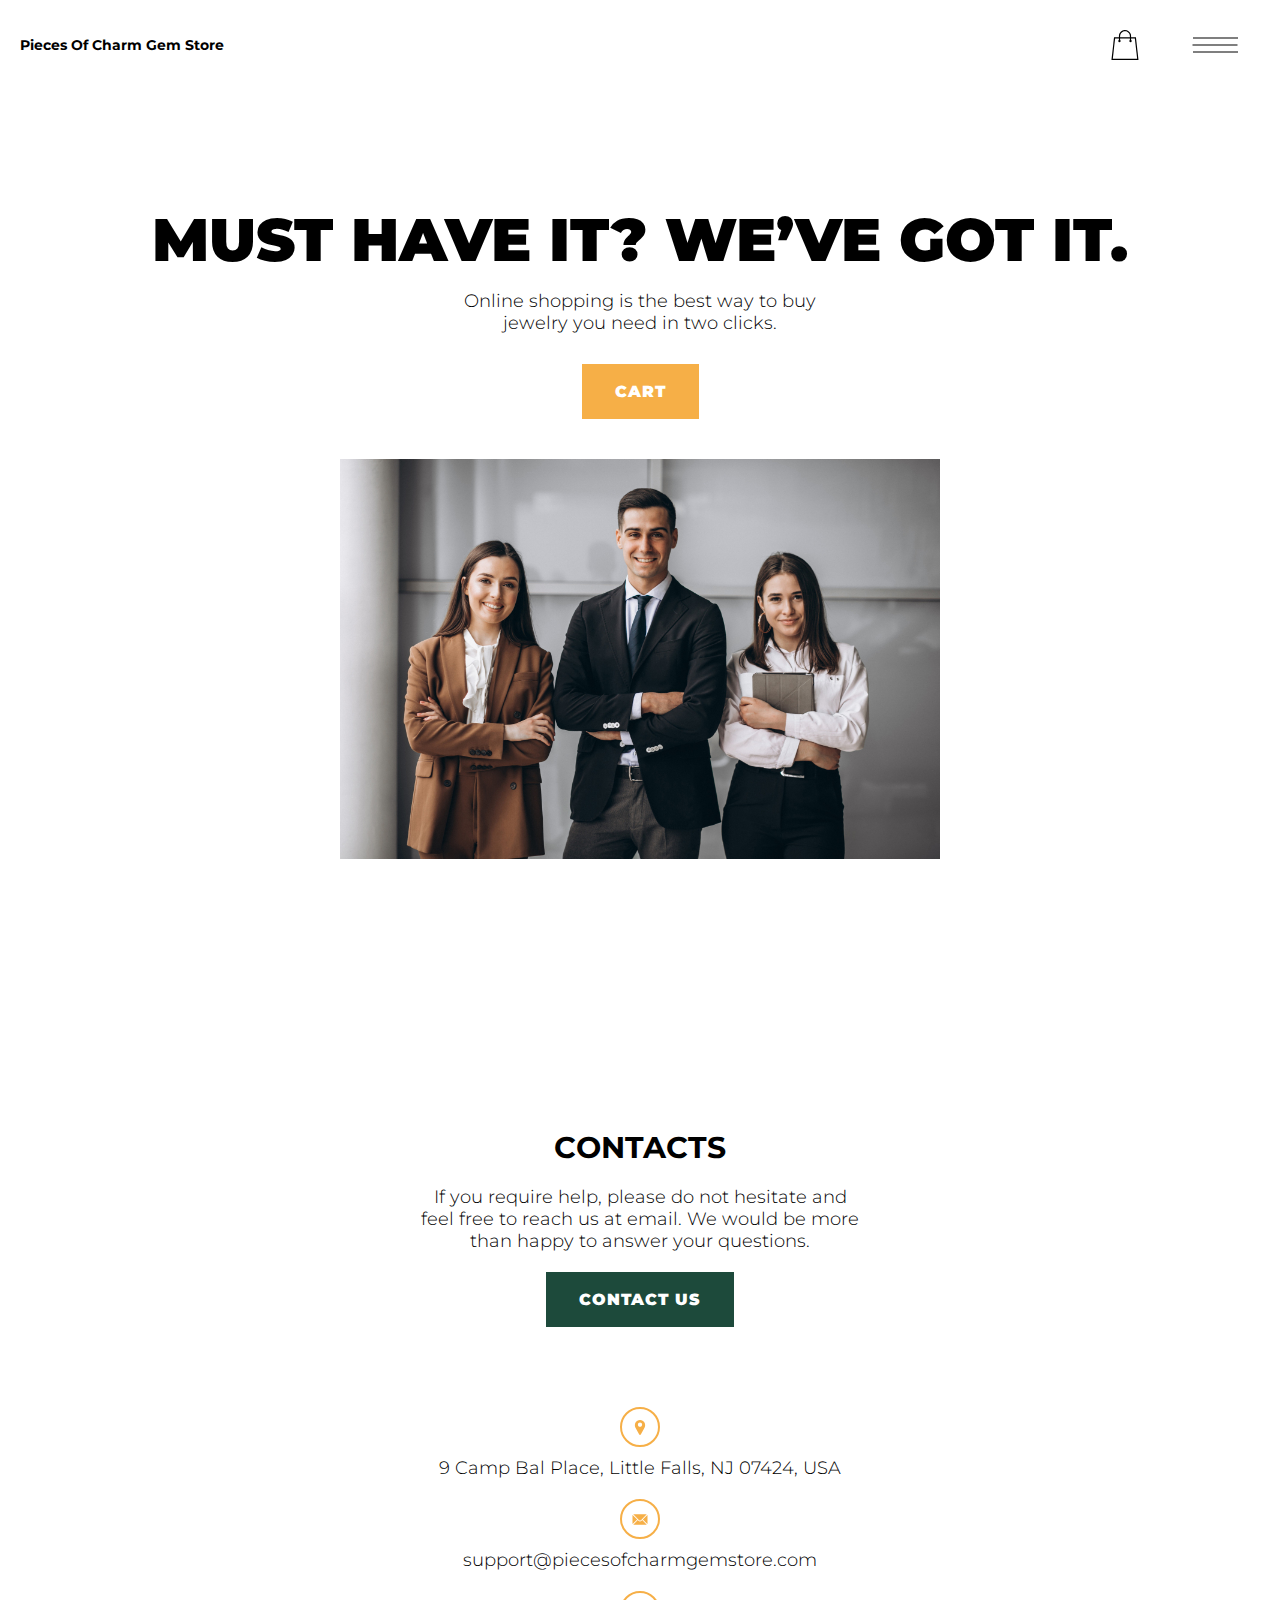
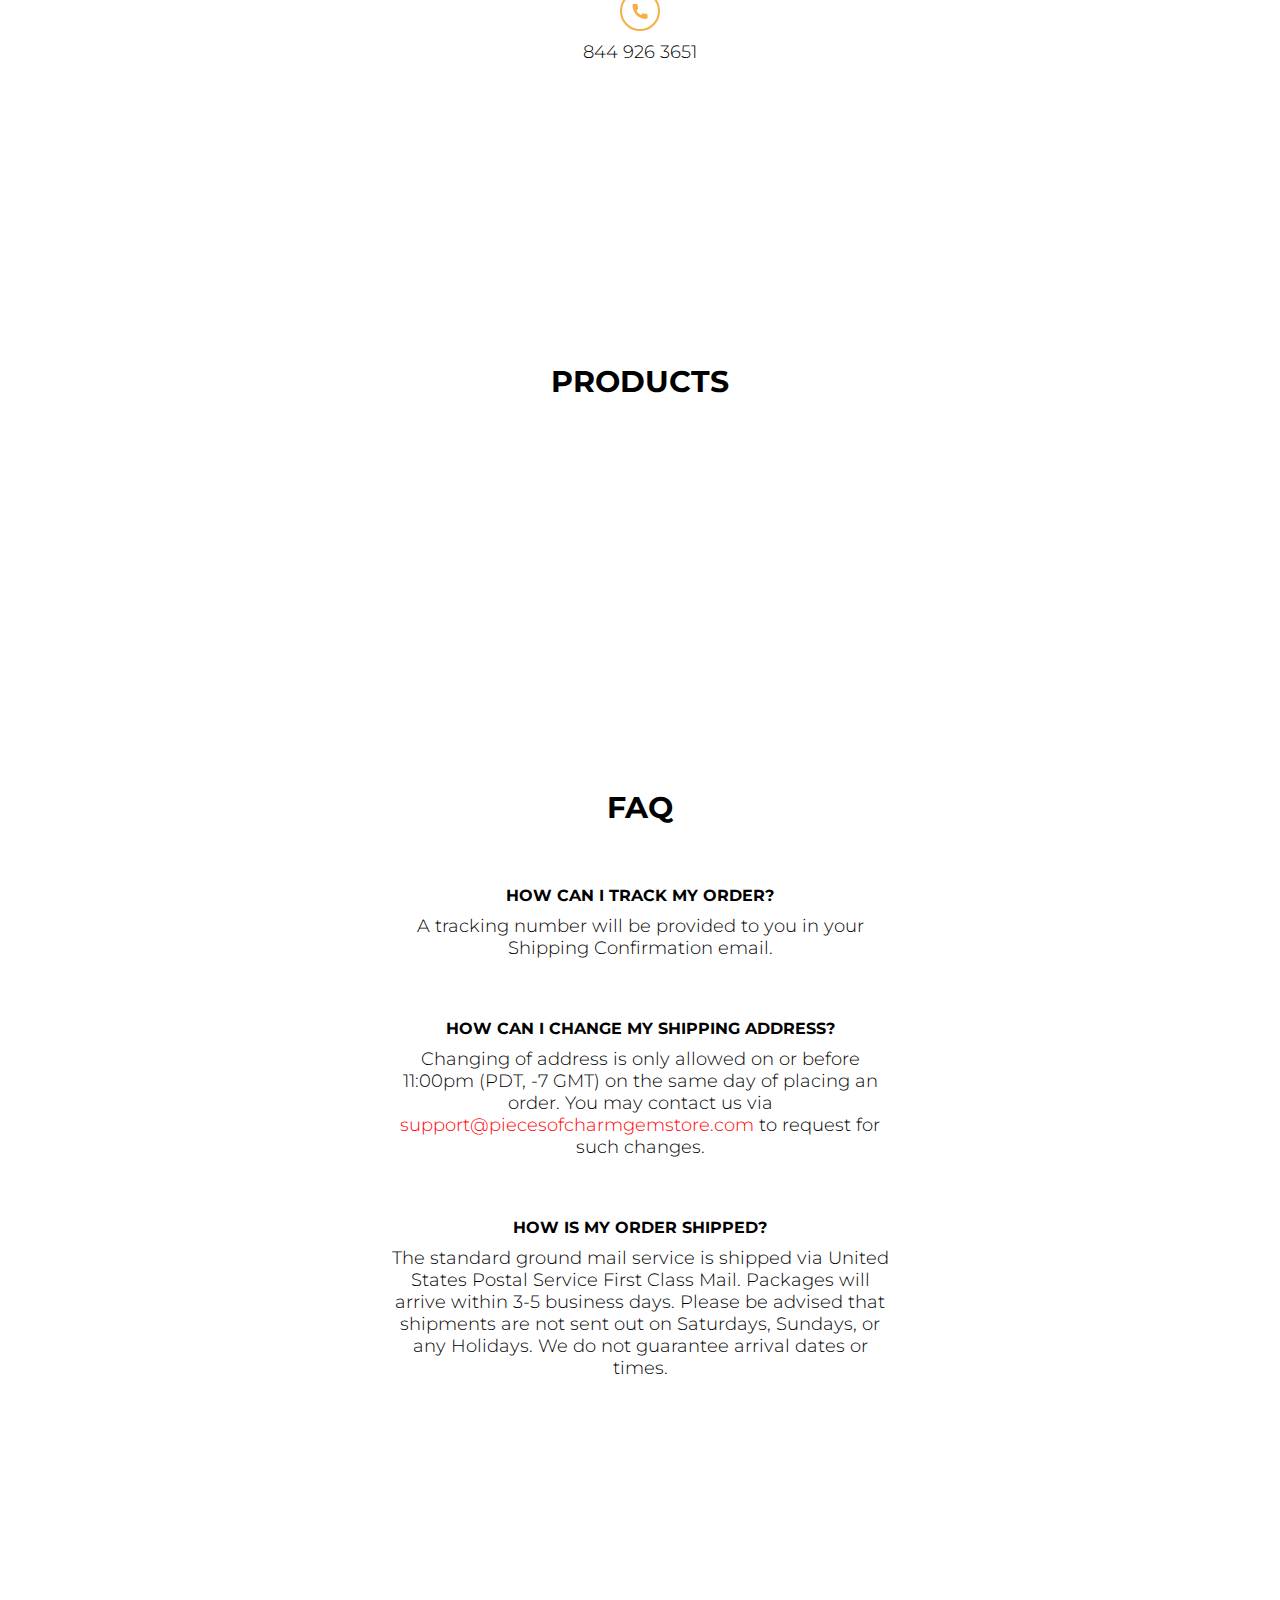
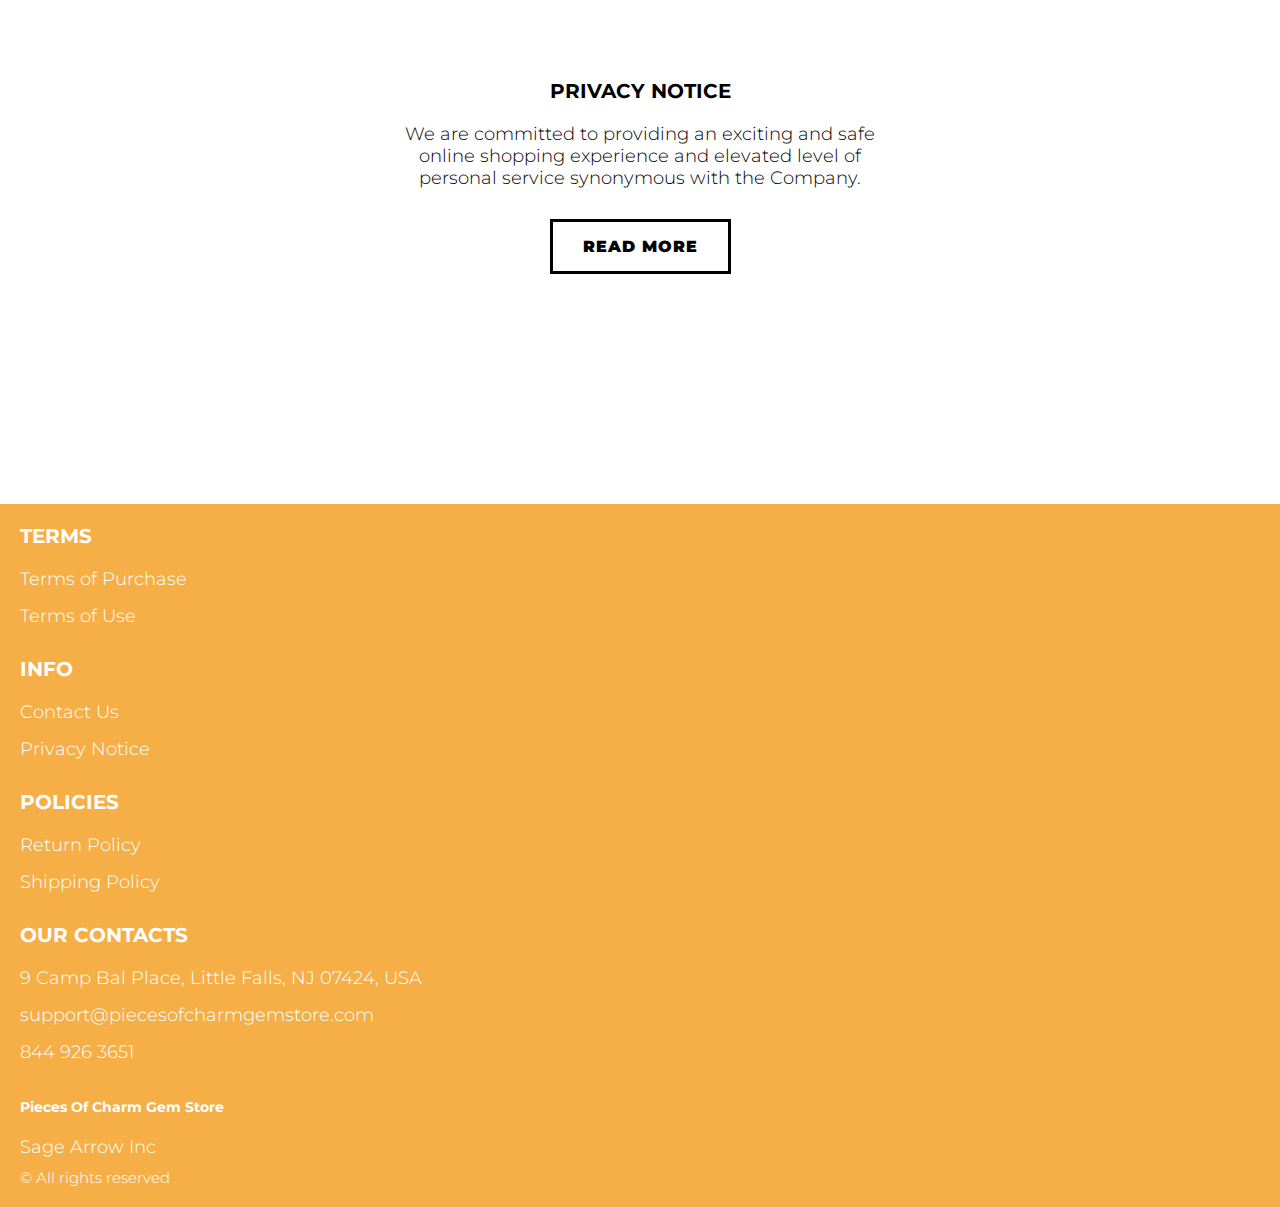
==== commit 1ddf9617: "Add jQuery 10.03.24" ====
--- a/index.html
+++ b/index.html
@@ -403,7 +403,7 @@
   </div>
 
 
-
+<script src="./js/jquery-3.7.1.js"></script>
 
   <script type='text/javascript' src='https://thebestproductmanager.com/products/prices-nxg-object'></script>
   <script type="module" src="./js/cart.js"></script>
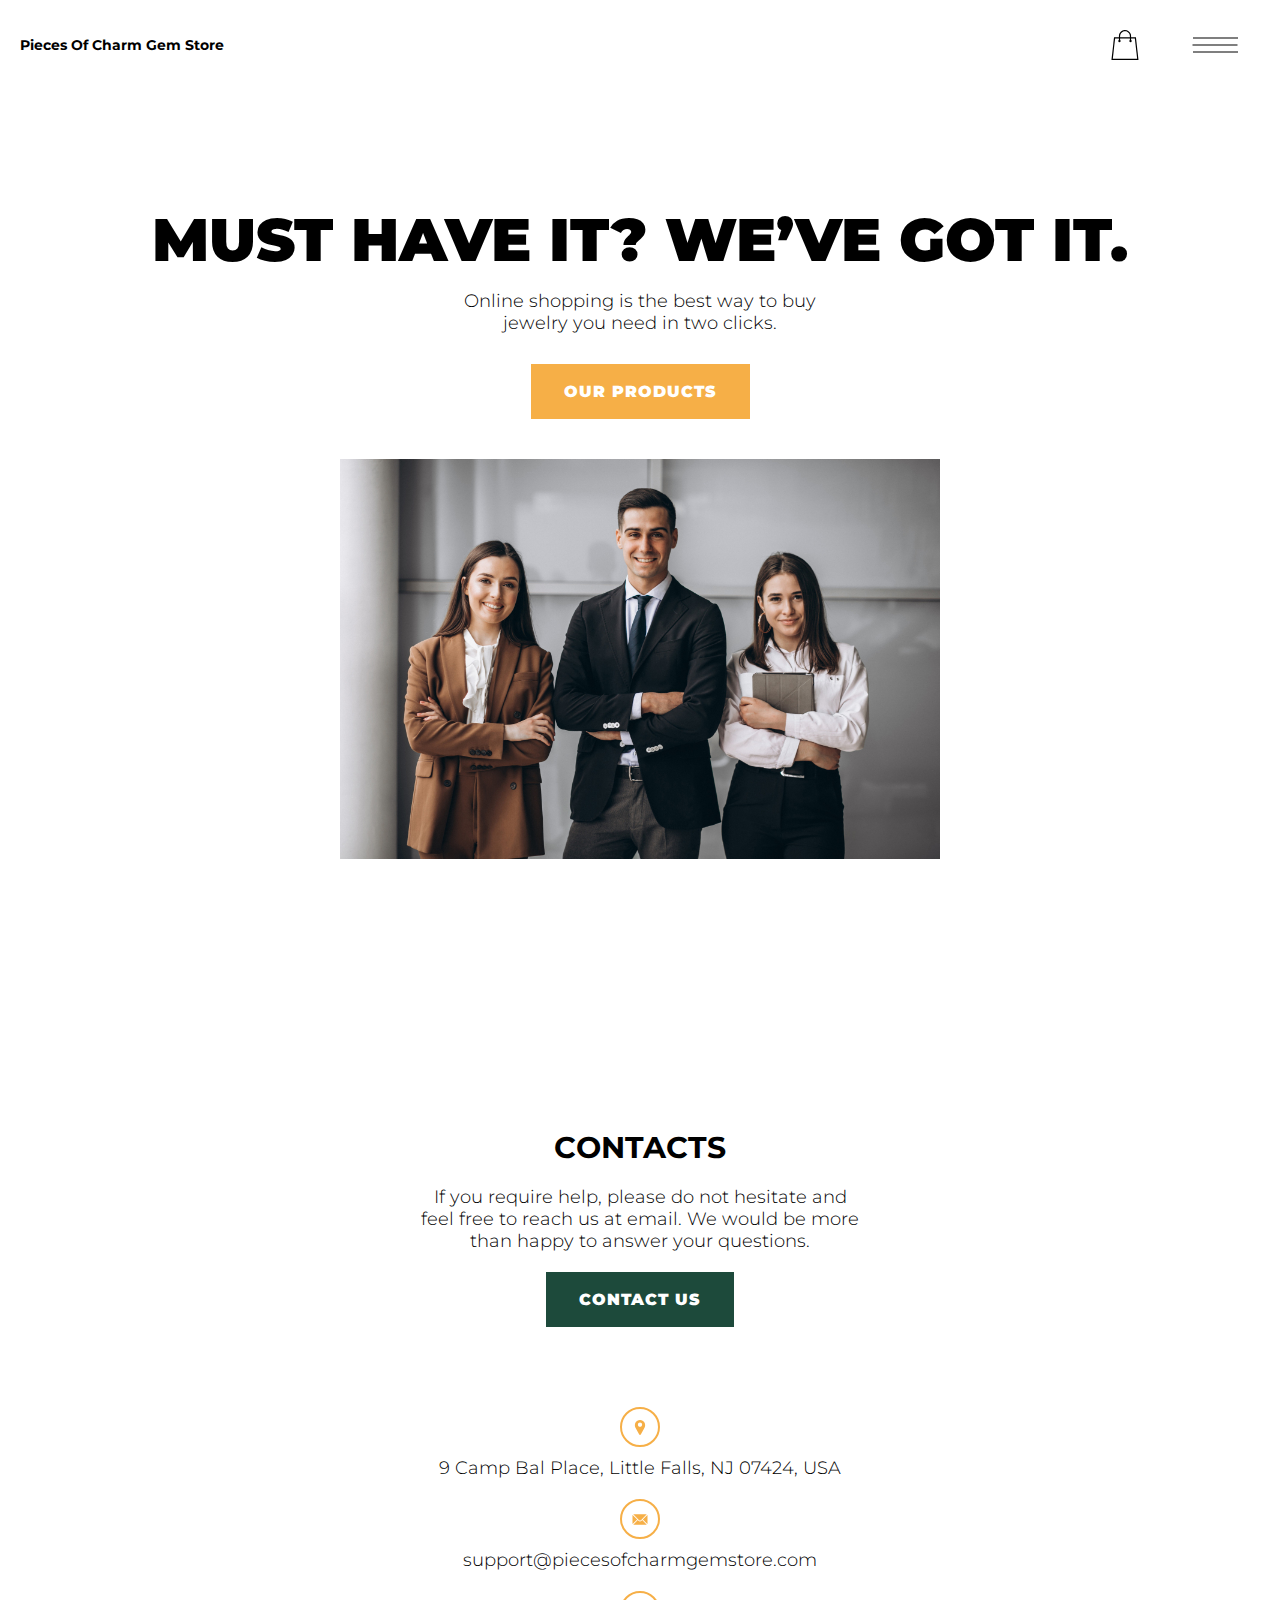
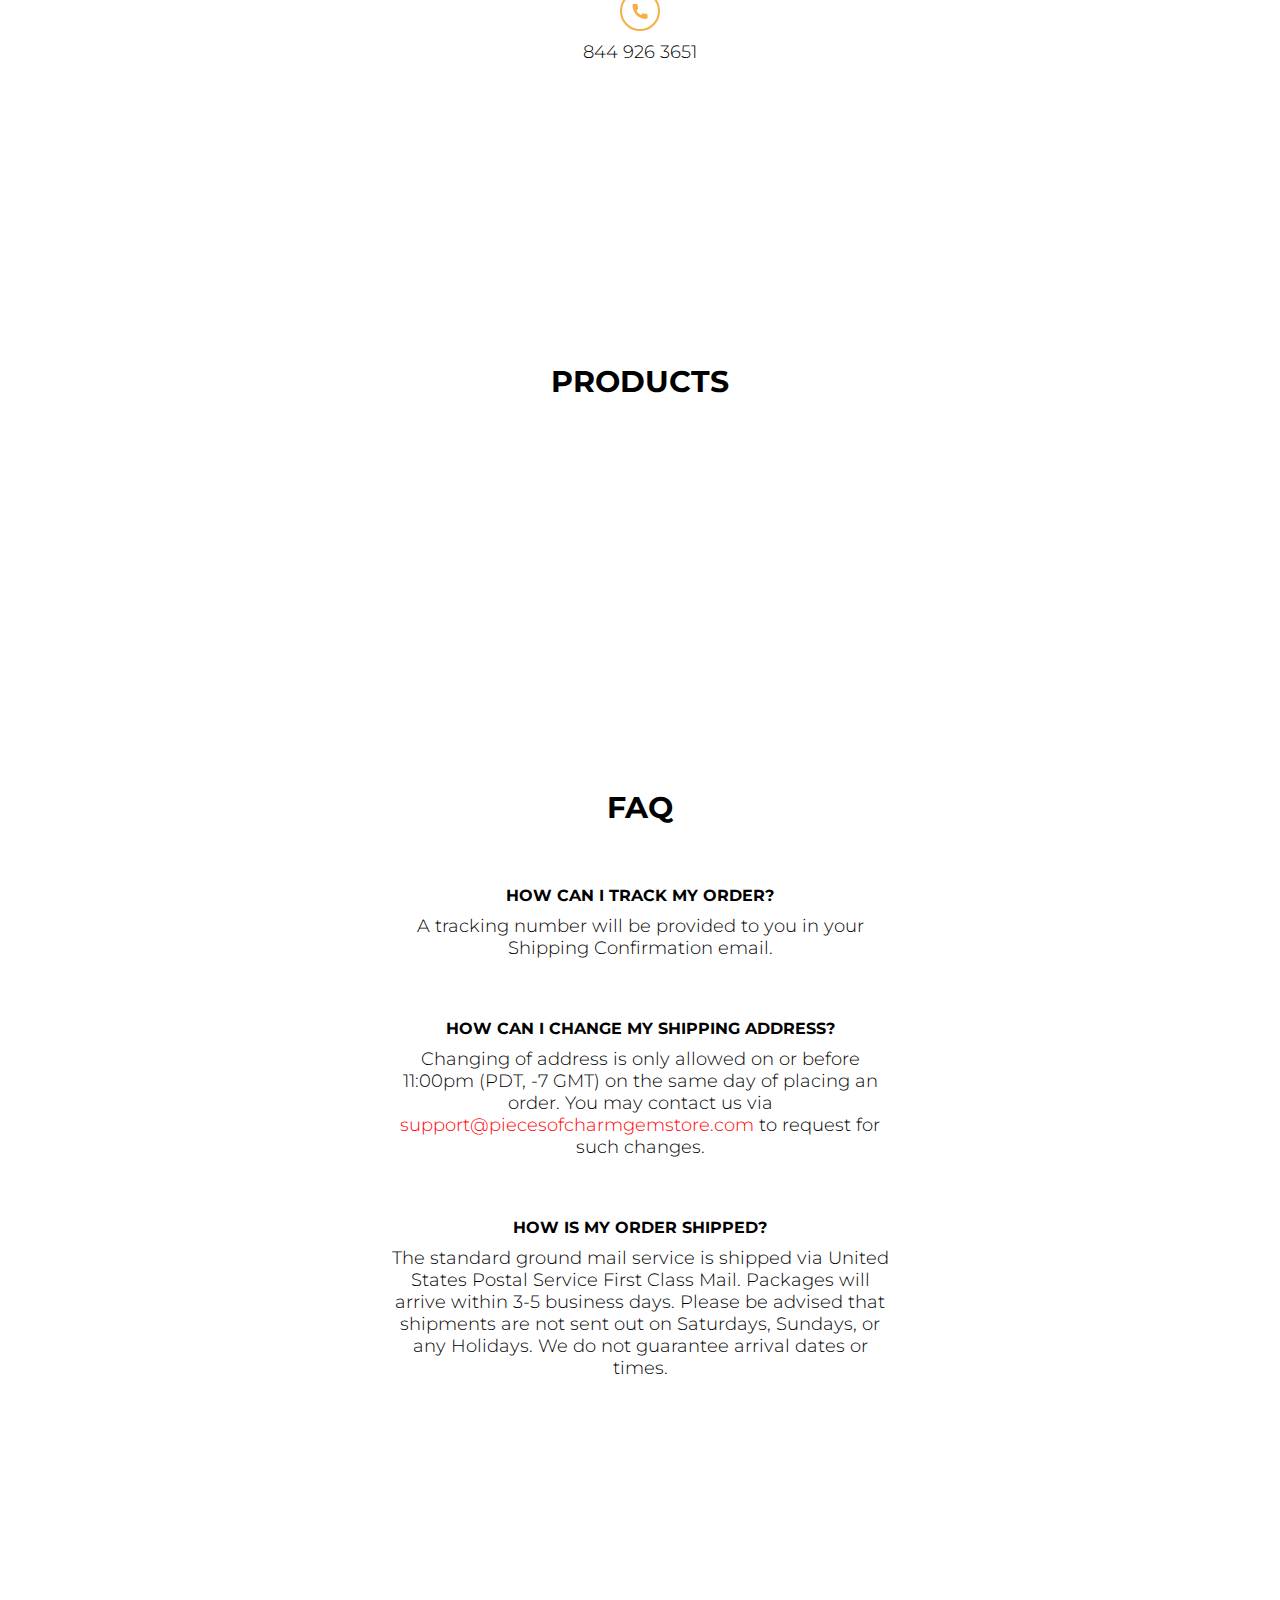
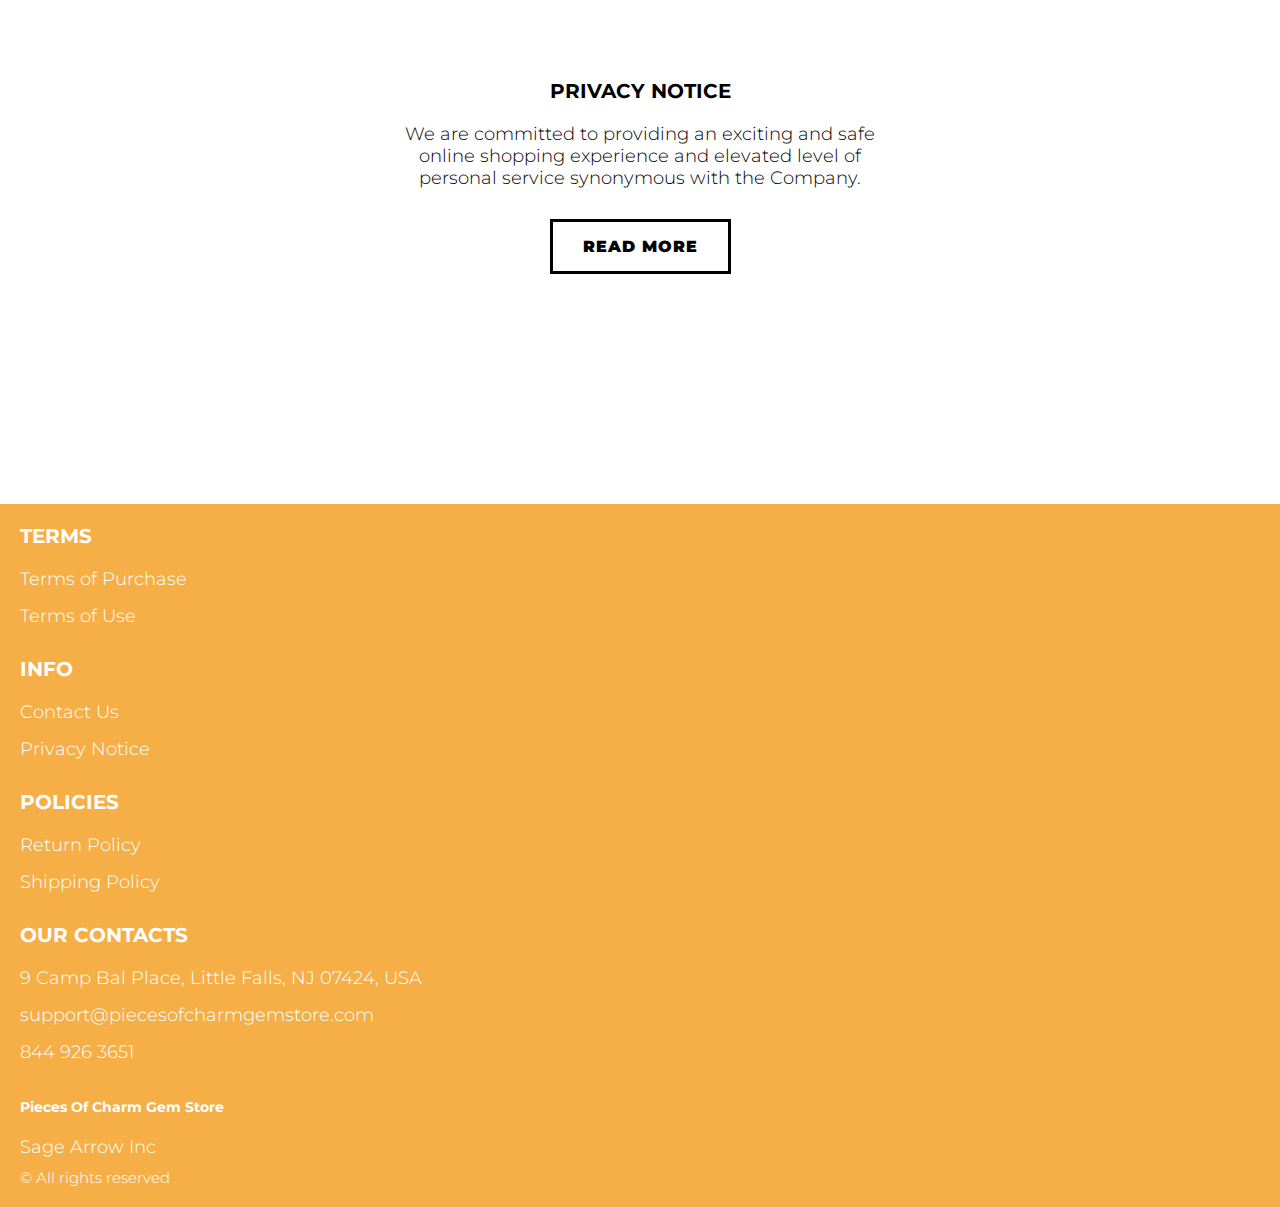
==== commit 4a0ecb69: "Shop.html changes 13.03.24" ====
--- a/index.html
+++ b/index.html
@@ -143,7 +143,7 @@
               <div class="hero__block">
                 <h1 class="title js_main-title"></h1>
                 <div class="hero__box">
-                  <a href="./shop.html" class="btn">cart</a>
+                  <a href="#products" class="btn">our products</a>
                   <p class="text js_sub-title"></p>
                 </div>
               </div>
@@ -230,7 +230,7 @@
 
       <div class="products__wrapper hero-products">
         <div class="container">
-          <section class="products">
+          <section class="products" id="products">
             <div class="products__box">
 
               <h3 class="sub-title  products__title "><span>Products</span></h3>
